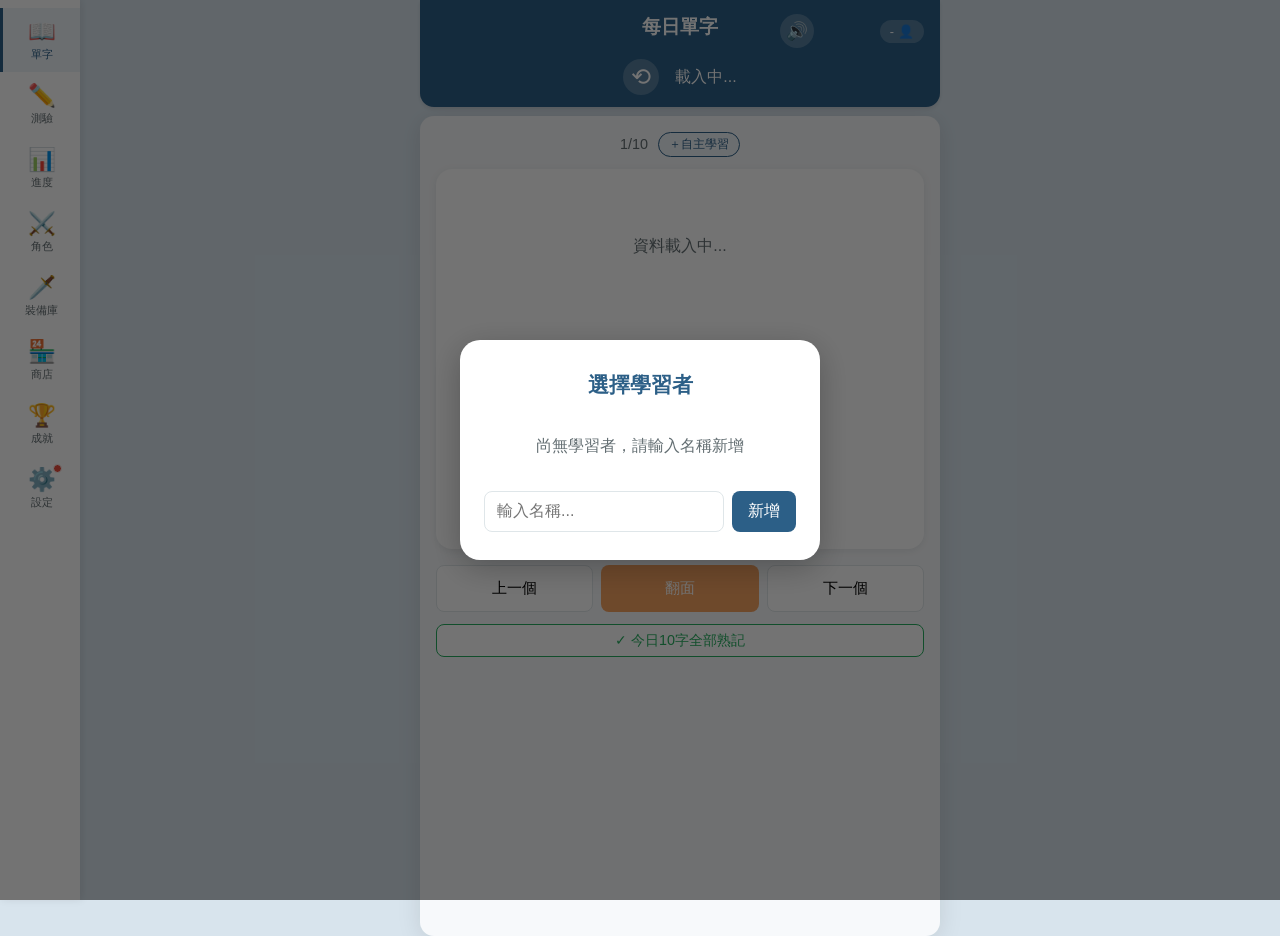
==== index.html @ 65f75a99 "菁英BOSS戰新增HP藥水按鈕與絕招系統，並更新快取版本至 v58 Co-Authored-By: Claude Sonnet 5 <noreply@anthropic.com>" ====
<!DOCTYPE html>
<html lang="zh-Hant">
<head>
  <meta charset="UTF-8" />
  <meta name="viewport" content="width=device-width, initial-scale=1.0, maximum-scale=1.0, user-scalable=no" />
  <meta name="theme-color" content="#2c5f87" />
  <title>ENGLISH ANIMAL E2方程式</title>
  <link rel="manifest" href="manifest.json" />
  <link rel="icon" type="image/svg+xml" href="icon.svg" />
  <link rel="apple-touch-icon" href="icon.svg" />
  <link rel="stylesheet" href="style.css" />
</head>
<body>
  <!-- 進場動畫 -->
  <div id="intro-overlay" class="intro-overlay">
    <div class="intro-box">
      <div class="intro-animal">🐾</div>
      <div class="intro-title">ENGLISH ANIMAL</div>
      <div class="intro-sub">E2 <span class="intro-eq">方程式</span></div>
    </div>
  </div>

  <header class="app-header">
    <div class="header-top">
      <h1 id="page-title">每日單字</h1>
      <button id="sfx-toggle-btn" class="sfx-toggle-btn" title="音效開關">🔊</button>
      <button id="switch-user-btn" class="user-switch-btn">
        <span id="current-user-name">-</span> 👤
      </button>
    </div>
    <div class="day-selector">
      <button id="back-to-today" aria-label="回到今日">⟲</button>
      <span id="date-label">載入中...</span>
    </div>
  </header>

  <!-- 使用者選擇 -->
  <div id="user-picker-overlay" class="user-picker-overlay">
    <div class="user-picker-box">
      <h2>選擇學習者</h2>
      <div id="user-list" class="user-list"></div>
      <div class="add-user-section">
        <input type="text" id="new-user-input" placeholder="輸入名稱..." maxlength="20" />
        <button id="add-user-btn">新增</button>
      </div>
    </div>
  </div>

  <main id="app">
    <!-- 卡片瀏覽頁 -->
    <section id="view-cards" class="view active">
      <div class="card-counter">
        <span id="card-index">1</span> / <span id="card-total">10</span>
        <button id="self-study-btn" class="self-study-btn-inline">＋自主學習</button>
      </div>
      <div id="card-container" class="card-container"></div>
      <div class="card-nav">
        <button id="prev-card">上一個</button>
        <button id="flip-card">翻面</button>
        <button id="next-card">下一個</button>
      </div>
      <div style="text-align:center;margin-top:10px">
        <button id="mark-all-today" class="learn-btn" style="font-size:0.9rem;padding:6px 18px">✓ 今日10字全部熟記</button>
      </div>
    </section>

    <!-- 測驗頁 -->
    <section id="view-quiz" class="view">
      <div id="boss-challenge-card" class="boss-challenge-card"></div>
      <div id="quiz-setup">
        <h2>選擇測驗模式</h2>
        <div class="quiz-mode-group">
          <button data-mode="en-to-zh">英譯中</button>
          <button data-mode="zh-to-en">中譯英</button>
        </div>
        <h3>測驗範圍</h3>
        <div class="quiz-range-group">
          <button data-range="today">僅今日 10 字 <span class="range-reward">📦</span></button>
          <button data-range="learned">全部已熟記 <span class="range-reward">💰</span></button>
          <button data-range="all">全字池隨機 <span class="range-reward">🌈</span></button>
          <button data-range="selfStudy" id="quiz-range-selfstudy" disabled>自主學習測驗 <span class="range-reward">0字</span></button>
        </div>
      </div>
      <div id="quiz-game" class="hidden">
        <!-- 戰鬥場景 -->
        <div id="battle-arena" class="battle-arena">
          <div class="battle-fighter">
            <div id="player-char" class="battle-char">🧙</div>
            <div id="player-hp-num" class="player-hp-num">3/3</div>
            <div id="dragon-shield-bar" class="dragon-shield-bar hidden"></div>
            <div class="fighter-label">學習者</div>
          </div>
          <div class="battle-mid"><div class="vs-banner">⚔️</div></div>
          <div class="battle-fighter">
            <div id="monster-char" class="battle-char">👹</div>
            <div class="monster-hp-wrap">
              <div class="monster-hp-bar-bg">
                <div id="monster-hp-fill" class="monster-hp-fill"></div>
              </div>
              <div class="monster-hp-text">HP <span id="monster-hp-val">10</span>/<span id="monster-hp-max-val">10</span></div>
            </div>
          </div>
          <div id="hit-effect" class="hit-effect"></div>
          <div id="critical-text" class="critical-text"></div>
        </div>
        <div class="timer-bar-wrap">
          <div id="timer-bar" class="timer-bar"></div>
        </div>
        <div class="quiz-potion-row">
          <button id="quiz-use-potion-btn" class="quiz-potion-btn" disabled>🧪 藥水 <span id="quiz-potion-count">0</span></button>
        </div>
        <div class="quiz-progress">
          題目 <span id="q-current">1</span> / <span id="q-total">10</span>
          ｜ 答對 <span id="q-correct">0</span>
        </div>
        <div id="quiz-question" class="quiz-question"></div>
        <div id="quiz-options" class="quiz-options"></div>
        <div id="quiz-feedback" class="quiz-feedback hidden"></div>
        <button id="next-question" class="hidden">下一題</button>
      </div>
      <div id="quiz-result" class="hidden">
        <h2>測驗結果</h2>
        <div id="quiz-score"></div>
        <button id="quiz-restart">再來一次</button>
      </div>
      <div id="quiz-defeat" class="hidden">
        <h2>💀 被怪物打倒了！</h2>
        <div id="defeat-score" class="defeat-score"></div>
        <button id="defeat-restart">重新挑戰</button>
      </div>
    </section>

    <!-- BOSS 挑戰頁 -->
    <section id="view-boss" class="view">
      <div id="boss-battle-main">
        <div class="boss-arena" id="boss-arena">
          <div id="boss-special-banner" class="boss-special-banner hidden">
            <div id="boss-special-name" class="boss-special-name"></div>
            <div id="boss-special-desc" class="boss-special-desc"></div>
          </div>
          <div class="boss-fighter">
            <div id="boss-player-char" class="battle-char">🧙</div>
            <div id="boss-player-hp" class="player-hp-num">3/3</div>
            <div class="fighter-label">學習者</div>
          </div>
          <div class="battle-mid"><div class="vs-banner">⚔️</div></div>
          <div class="boss-fighter">
            <img id="boss-monster-img" class="battle-char boss-monster-img" src="images/strawberry.png" alt="菁英 BOSS">
            <div class="boss-hp-wrap">
              <div class="boss-hp-bar-bg">
                <div id="boss-hp-fill" class="boss-hp-fill"></div>
              </div>
              <div class="boss-hp-text">BOSS HP <span id="boss-hp-val">0</span>/<span id="boss-hp-max">0</span></div>
            </div>
            <div class="fighter-label" id="boss-monster-label">菁英 BOSS</div>
          </div>
        </div>
        <div class="quiz-potion-row">
          <button id="boss-use-potion-btn" class="quiz-potion-btn" disabled>🧪 藥水 <span id="boss-potion-count">0</span></button>
        </div>
        <div id="boss-ultimate-row" class="boss-ultimate-row hidden">
          <div class="boss-energy-bar-bg"><div id="boss-energy-fill" class="boss-energy-fill"></div></div>
          <button id="boss-ultimate-btn" class="boss-ultimate-btn" disabled>🌟 絕招 <span id="boss-energy-val">0</span>/100</button>
        </div>
        <div id="boss-progress" class="boss-progress"></div>
        <div id="boss-question" class="boss-question"></div>
        <div id="boss-options" class="boss-options"></div>
        <div id="boss-feedback" class="boss-feedback"></div>
        <button id="boss-next-btn" class="boss-next-btn hidden" onclick="nextBossQuestion()">下一題</button>
      </div>
      <div id="boss-result" class="hidden"></div>
    </section>

    <!-- 進度頁 -->
    <section id="view-progress" class="view">
      <div class="stat-cards">
        <div class="stat-card">
          <div class="stat-num" id="stat-streak">0</div>
          <div class="stat-label">連續學習天數</div>
        </div>
        <div class="stat-card">
          <div class="stat-num" id="stat-days">0</div>
          <div class="stat-label">已完成天數</div>
        </div>
        <div class="stat-card">
          <div class="stat-num" id="stat-words">0</div>
          <div class="stat-label">已熟記字數</div>
        </div>
        <div class="stat-card">
          <div class="stat-num" id="stat-percent">0%</div>
          <div class="stat-label">總進度</div>
        </div>
      </div>
      <div class="progress-bar-wrap">
        <div class="progress-bar"><div id="progress-fill"></div></div>
        <div class="progress-text"><span id="progress-current">0</span> / <span id="progress-total">3000</span></div>
        <div class="progress-text" id="available-info" style="margin-top:6px;font-size:0.78rem">目前單字池：載入中</div>
      </div>
      <div class="quiz-stats">
        <h3>測驗統計</h3>
        <div>累計答對：<span id="total-correct">0</span></div>
        <div>累計答錯：<span id="total-wrong">0</span></div>
        <div>正確率：<span id="accuracy">0%</span></div>
      </div>
      <div class="search-section">
        <h3>單字搜尋</h3>
        <input type="text" id="word-search" placeholder="輸入英文或中文..." />
        <div id="search-results"></div>
      </div>
    </section>

    <!-- 角色道具頁 -->
    <section id="view-char" class="view">
      <div class="char-avatar-wrap">
        <div class="char-avatar-big" id="char-avatar-big">🧙</div>
        <div class="avatar-hint">點擊更換頭像</div>
        <div id="avatar-picker" class="avatar-picker hidden"></div>
        <div class="char-name-lv"><span id="char-user-name">學習者</span> <span class="char-lv-badge">Lv.<span id="char-level">1</span></span></div>
      </div>
      <div class="char-stats-card">
        <div class="char-stat-row">
          <span>EXP</span>
          <div class="char-exp-wrap">
            <div class="char-exp-bar-bg"><div id="char-exp-fill" class="char-exp-fill"></div></div>
            <span id="char-exp-text">0 / 10</span>
          </div>
        </div>
        <div class="char-stat-row"><span>最大 HP</span><span id="char-max-hp">3</span></div>
        <div class="char-stat-row"><span>攻擊力</span><span id="char-attack">1</span></div>
        <div class="char-stat-row"><span>防禦力</span><span id="char-defense">0</span></div>
        <div class="char-stat-row"><span>武器傷害</span><span id="char-weapon">無</span></div>
        <div class="char-stat-row"><span>防具</span><span id="char-armor">無</span></div>
      </div>
      <div class="char-inventory-card">
        <h3>道具欄</h3>
        <div class="inventory-row">
          <span>🧪 HP 藥水</span>
          <span id="inv-potions">0</span>
        </div>
        <div class="inventory-row">
          <span>📦 寶箱</span>
          <span id="inv-chests">0</span>
        </div>
        <div class="chest-qty-row">
          <button class="chest-qty-btn" data-count="1">開 1</button>
          <button class="chest-qty-btn" data-count="5">開 5</button>
          <button class="chest-qty-btn" data-count="10">開 10</button>
          <button class="chest-qty-btn" data-count="-1">全開</button>
        </div>
        <div class="inventory-row">
          <span>🌈 彩虹券</span>
          <span id="inv-rainbow">0</span>
        </div>
        <div class="inventory-row">
          <span>🔧 通用武器碎片</span>
          <span id="inv-universal-fragments">0</span>
        </div>
        <div class="inventory-row">
          <span>🔮 幻化碎片</span>
          <span id="inv-transmutation-fragments">0/24</span>
        </div>
        <div class="inventory-row">
          <span>💵 新台幣（許願用）</span>
          <span id="inv-ntd">NT$0</span>
        </div>
      </div>
      <div class="char-class-card">
        <h3>職業</h3>
        <div id="class-panel-content"></div>
      </div>
      <div class="daily-tasks-card">
        <h3>每日任務</h3>
        <div class="task-row">
          <span>英翻中測驗（本場 10 題全對）</span>
          <span id="task-en-zh-status" class="task-status">⬜</span>
        </div>
        <div class="task-row">
          <span>中翻英測驗（本場 10 題全對）</span>
          <span id="task-zh-en-status" class="task-status">⬜</span>
        </div>
        <div class="task-row">
          <span>每日挑戰（兩項達成，獲得 EXP 1~3）</span>
          <span id="task-challenge-status" class="task-status">⬜</span>
        </div>
        <p class="task-hint">各測驗本場 10 題全對可獲 📦 寶箱（每日各一次）；兩項都達成後額外獲得 EXP 1~3 經驗獎勵</p>
        <p class="task-hint" style="margin-top:4px">單場擊敗第 3 隻起每多消滅 1 隻額外獲得 📦 寶箱 ×1（每種測驗每日各自計算，已領位置隔日重置）</p>
        <p id="monster-hp-info" class="task-hint" style="margin-top:4px"></p>
      </div>
    </section>

    <!-- 商店頁 -->
    <section id="view-shop" class="view">
      <div class="shop-coins-bar">💰 金幣：<span id="shop-coins-val" class="coins-display">0</span>　🌈 彩虹券：<span id="shop-rainbow-val">0</span>　💵 新台幣：NT$<span id="shop-ntd-val">0</span></div>
      <div class="shop-list">
        <div class="shop-item-card">
          <div class="shop-item-icon">🧪</div>
          <div class="shop-item-info">
            <div class="shop-item-name">HP 恢復藥水</div>
            <div class="shop-item-desc">戰鬥中使用，恢復 1HP</div>
          </div>
          <button class="shop-buy-btn" data-item="potion" data-cost="1">💰1 購買</button>
        </div>
        <div class="shop-item-card">
          <div class="shop-item-icon">📦</div>
          <div class="shop-item-info">
            <div class="shop-item-name">武器寶箱</div>
            <div class="shop-item-desc">本階段限定武器碎片 ×1</div>
          </div>
          <button class="shop-buy-btn" data-item="weapon" data-cost="5">💰5 購買</button>
        </div>
        <div class="shop-item-card">
          <div class="shop-item-icon">✨</div>
          <div class="shop-item-info">
            <div class="shop-item-name">EXP 強化書</div>
            <div class="shop-item-desc">立即獲得角色 EXP +1</div>
          </div>
          <button class="shop-buy-btn" data-item="exp" data-cost="5">💰5 購買</button>
        </div>
      </div>

      <div class="shop-legend-header">🌈 傳說道具</div>
      <div class="shop-list">
        <div class="shop-item-card shop-item-legend">
          <div class="shop-item-icon">🐉</div>
          <div class="shop-item-info">
            <div class="shop-item-name shop-legend-name">巨龍神劍</div>
            <div class="shop-item-desc">爆擊造成 3 倍傷害・基礎攻擊 19・需熟記 1500 字解鎖</div>
          </div>
          <button class="shop-buy-btn shop-buy-rainbow" data-item="dragon_sword" data-cost="100">🌈100 購買</button>
        </div>
      </div>

      <div class="shop-legend-header">🌟 傳說稱號</div>
      <div class="shop-wish-desc">依序兌換・每個稱號取得後可再許 1 次願（NT$兌換現實禮物）</div>
      <div id="shop-wish-list"></div>
    </section>

    <!-- 成就頁 -->
    <section id="view-achievement" class="view">
      <div id="achievement-welcome-card" class="ach-card ach-welcome"></div>
      <h3 class="ach-section-title">🏅 熟記單字里程碑</h3>
      <div id="achievement-milestone-list"></div>
    </section>

    <!-- 設定頁 -->
    <section id="view-settings" class="view">
      <div class="settings-card">
        <h3 class="settings-card-title">🔄 版本更新</h3>
        <p class="settings-card-desc">網站有新版本時，按下方按鈕強制檢查並更新，不用重複關閉重開。</p>
        <button id="update-check-btn" class="settings-action-btn">🔄 檢查更新</button>
      </div>
      <div class="settings-card">
        <h3 class="settings-card-title">📤 備份學習資料</h3>
        <p class="settings-card-desc">將所有學習者的進度（單字、等級、金幣、彩虹券、新台幣、稱號等）匯出成一個檔案，建議定期備份，避免資料遺失。每週第一次備份可獲得 ⚔️ 武器碎片獎勵！</p>
        <p id="backup-status-text" class="settings-card-desc"></p>
        <button id="backup-export-btn" class="settings-action-btn">📤 匯出備份</button>
      </div>
      <div class="settings-card">
        <h3 class="settings-card-title">📥 還原學習資料</h3>
        <p class="settings-card-desc">選擇先前匯出的備份檔案來還原，這會覆蓋目前裝置上的所有學習者資料，請小心操作。</p>
        <input type="file" id="backup-import-input" accept="application/json" class="settings-file-input">
        <button id="backup-import-btn" class="settings-action-btn">📥 選擇檔案並還原</button>
      </div>
    </section>

    <!-- 裝備庫頁 -->
    <section id="view-weapon" class="view">
      <h3 class="equip-section-header">⚔️ 武器</h3>
      <div class="weapon-page-header">
        <div class="weapon-equipped-row">裝備中：<span id="weapon-equipped-display">無</span></div>
      </div>
      <div id="weapon-inventory" class="weapon-inventory"></div>
      <h3 class="equip-section-header">🛡️ 防具</h3>
      <div class="weapon-page-header">
        <div class="weapon-equipped-row">裝備中：<span id="armor-equipped-display">無</span></div>
      </div>
      <div id="armor-inventory" class="weapon-inventory"></div>
    </section>
  </main>

  <!-- 每日挑戰完成 Toast -->
  <div id="challenge-toast" class="challenge-toast hidden">📦 每日挑戰完成！獲得寶箱 ×1</div>

  <!-- 寶箱開啟 Modal -->
  <div id="chest-modal" class="chest-modal hidden">
    <div class="chest-modal-box">
      <div id="chest-anim" class="chest-anim">📦</div>
      <div id="chest-reward-text" class="chest-reward-text"></div>
      <button id="chest-close-btn" class="chest-close-btn">收下</button>
    </div>
  </div>

  <div id="class-switch-modal" class="chest-modal hidden">
    <div class="class-switch-box">
      <div class="class-switch-title">切換職業？</div>
      <div id="class-switch-header" class="class-switch-header"></div>
      <table id="class-switch-table" class="class-switch-table"></table>
      <div class="class-switch-btns">
        <button id="class-switch-cancel-btn" class="class-switch-cancel">取消</button>
        <button id="class-switch-confirm-btn" class="class-switch-confirm">確認切換</button>
      </div>
    </div>
  </div>

  <nav class="side-nav">
    <button class="nav-btn active" data-view="cards">
      <span class="nav-icon">📖</span><span>單字</span>
    </button>
    <button class="nav-btn" data-view="quiz">
      <span class="nav-icon">✏️</span><span>測驗</span>
    </button>
    <button class="nav-btn" data-view="progress">
      <span class="nav-icon">📊</span><span>進度</span>
    </button>
    <button class="nav-btn" data-view="char">
      <span class="nav-icon">⚔️</span><span>角色</span>
    </button>
    <button class="nav-btn" data-view="weapon">
      <span class="nav-icon">🗡️</span><span>裝備庫</span>
    </button>
    <button class="nav-btn" data-view="shop">
      <span class="nav-icon">🏪</span><span>商店</span>
    </button>
    <button class="nav-btn" data-view="achievement">
      <span class="nav-icon">🏆</span><span>成就</span>
    </button>
    <button class="nav-btn" data-view="settings">
      <span class="nav-icon">⚙️<span id="settings-nav-badge" class="nav-badge-dot hidden"></span></span><span>設定</span>
    </button>
  </nav>

  <script src="words.js"></script>
  <script src="app.js"></script>
  <script>
    let swRegistration = null;
    let swReloading = false;
    if ('serviceWorker' in navigator) {
      window.addEventListener('load', () => {
        navigator.serviceWorker.register('service-worker.js', { updateViaCache: 'none' })
          .then(reg => { swRegistration = reg; })
          .catch(() => {});
      });
      navigator.serviceWorker.addEventListener('controllerchange', () => {
        if (swReloading) return;
        swReloading = true;
        window.location.reload();
      });
    }
    document.getElementById('update-check-btn').addEventListener('click', () => {
      const btn = document.getElementById('update-check-btn');
      if (!swRegistration) { alert('目前無法檢查更新，請稍後再試'); return; }
      btn.textContent = '⏳ 檢查中...';
      let updated = false;
      swRegistration.addEventListener('updatefound', () => { updated = true; });
      swRegistration.update().then(() => {
        setTimeout(() => {
          btn.textContent = '🔄 檢查更新';
          if (!updated) alert('目前已經是最新版本！');
        }, 2500);
      }).catch(() => {
        btn.textContent = '🔄 檢查更新';
        alert('檢查更新失敗，請確認網路連線');
      });
    });
  </script>
</body>
</html>
---- style.css ----
* { box-sizing: border-box; margin: 0; padding: 0; -webkit-tap-highlight-color: transparent; }

:root {
  --primary: #2c5f87;
  --primary-light: #4a8bb5;
  --accent: #f4a261;
  --bg: #f7f9fb;
  --card: #ffffff;
  --text: #2d3436;
  --text-light: #636e72;
  --border: #dfe6e9;
  --correct: #27ae60;
  --wrong: #e74c3c;
  --shadow: 0 2px 8px rgba(0,0,0,0.08);
}

html { font-size: 16px; -webkit-text-size-adjust: 100%; }
body {
  font-family: -apple-system, BlinkMacSystemFont, "Microsoft JhengHei", "PingFang TC", sans-serif;
  background: var(--bg);
  color: var(--text);
  line-height: 1.6;
  padding-left: 64px;
  padding-top: 104px;
  min-height: 100vh;
}

.hidden { display: none !important; }

/* 頂部 Header */
.app-header {
  background: var(--primary);
  color: white;
  padding: 12px 16px;
  position: fixed;
  top: 0;
  left: 64px;
  right: 0;
  z-index: 50;
  box-shadow: 0 2px 4px rgba(0,0,0,0.1);
  transform: translateZ(0);
  -webkit-transform: translateZ(0);
}
.app-header h1 { font-size: 1.2rem; text-align: center; margin-bottom: 8px; }
.day-selector {
  display: flex;
  align-items: center;
  justify-content: center;
  gap: 16px;
}
.day-selector button {
  background: rgba(255,255,255,0.2);
  color: white;
  border: none;
  width: 36px;
  height: 36px;
  border-radius: 50%;
  font-size: 1.5rem;
  cursor: pointer;
}
.day-selector button:active { background: rgba(255,255,255,0.4); }
#day-label { font-weight: bold; font-size: 1rem; min-width: 80px; text-align: center; }

/* 主視圖切換 */
.view { display: none; padding: 16px; }
.view.active { display: block; }

/* 卡片瀏覽 */
.card-counter {
  display: flex;
  align-items: center;
  justify-content: center;
  color: var(--text-light);
  margin-bottom: 12px;
  font-size: 0.9rem;
}
.card-container { perspective: 1200px; min-height: 380px; margin-bottom: 16px; }

.card {
  background: var(--card);
  border-radius: 16px;
  box-shadow: var(--shadow);
  padding: 24px 20px;
  position: relative;
  transition: transform 0.5s;
  transform-style: preserve-3d;
  cursor: pointer;
  min-height: 380px;
}
.card.flipped { transform: rotateY(180deg); }
.card-face {
  position: absolute;
  inset: 0;
  padding: 24px 20px;
  backface-visibility: hidden;
  -webkit-backface-visibility: hidden;
  display: flex;
  flex-direction: column;
}
.card-back { transform: rotateY(180deg); }

.level-badge {
  position: absolute;
  top: 12px;
  right: 12px;
  background: var(--accent);
  color: white;
  padding: 2px 10px;
  border-radius: 12px;
  font-size: 0.75rem;
  font-weight: bold;
}

.word-en {
  font-size: 2.2rem;
  font-weight: bold;
  color: var(--primary);
  text-align: center;
  margin: 20px 0 12px;
}
.word-pos { text-align: center; color: var(--accent); font-style: italic; margin-bottom: 8px; }
.phonetic {
  text-align: center;
  color: var(--text-light);
  margin: 4px 0;
  font-size: 0.95rem;
  font-family: "Times New Roman", serif;
}
.hint {
  text-align: center;
  color: var(--text-light);
  font-size: 0.9rem;
  margin-top: 8px;
}
.speak-btn {
  display: block;
  margin: 16px auto;
  background: var(--primary-light);
  color: white;
  border: none;
  padding: 10px 20px;
  border-radius: 24px;
  font-size: 1rem;
  cursor: pointer;
}
.speak-btn:active { background: var(--primary); }
.tap-hint {
  text-align: center;
  color: var(--text-light);
  font-size: 0.8rem;
  margin-top: auto;
  padding-top: 12px;
}

.word-zh {
  font-size: 1.6rem;
  font-weight: bold;
  text-align: center;
  margin: 16px 0;
  color: var(--text);
}
.example {
  background: #f0f4f8;
  border-left: 3px solid var(--primary-light);
  padding: 10px 12px;
  margin: 8px 0;
  border-radius: 6px;
  font-size: 0.95rem;
}
.example-en { color: var(--text); margin-bottom: 4px; }
.example-zh { color: var(--text-light); font-size: 0.88rem; }
.example .speak-mini {
  background: none;
  border: 1px solid var(--primary-light);
  color: var(--primary-light);
  padding: 2px 8px;
  border-radius: 12px;
  font-size: 0.75rem;
  margin-left: 6px;
  cursor: pointer;
}

.learn-btn {
  display: block;
  width: 100%;
  margin-top: 12px;
  padding: 10px;
  background: white;
  border: 1px solid var(--correct);
  color: var(--correct);
  border-radius: 8px;
  font-size: 0.95rem;
  cursor: pointer;
}
.learn-btn.learned { background: var(--correct); color: white; }

/* 卡片導航 */
.card-nav {
  display: grid;
  grid-template-columns: 1fr 1fr 1fr;
  gap: 8px;
  margin-bottom: 12px;
}
.card-nav button {
  padding: 12px;
  border: 1px solid var(--border);
  background: white;
  border-radius: 8px;
  font-size: 0.95rem;
  cursor: pointer;
}
.card-nav button:active { background: var(--bg); }
#flip-card { background: var(--accent); color: white; border: none; }

.mark-done-btn {
  width: 100%;
  padding: 14px;
  background: var(--correct);
  color: white;
  border: none;
  border-radius: 8px;
  font-size: 1rem;
  cursor: pointer;
}
.mark-done-btn.done { background: var(--text-light); }

/* 測驗 */
#view-quiz h2 { margin-bottom: 16px; }
#view-quiz h3 { margin: 16px 0 8px; font-size: 1rem; color: var(--text-light); }
.quiz-mode-group, .quiz-range-group { display: grid; gap: 8px; }
.quiz-mode-group button, .quiz-range-group button {
  padding: 14px;
  background: white;
  border: 1px solid var(--border);
  border-radius: 8px;
  font-size: 1rem;
  cursor: pointer;
}
.quiz-mode-group button.active, .quiz-range-group button.active {
  background: var(--primary);
  color: white;
  border-color: var(--primary);
}
.range-reward {
  margin-left: 6px;
  font-size: 1.1rem;
  vertical-align: middle;
  opacity: 0.85;
}

.quiz-progress {
  background: white;
  padding: 6px 10px;
  border-radius: 8px;
  margin-bottom: 12px;
  font-size: 0.9rem;
  text-align: center;
}
.quiz-question {
  background: white;
  padding: 10px 14px;
  text-align: center;
  font-size: 1.4rem;
  font-weight: bold;
  border-radius: 12px;
  margin-bottom: 8px;
  color: var(--primary);
}
.quiz-options { display: grid; gap: 12px; margin-bottom: 8px; }
.quiz-options button {
  padding: 18px 16px;
  background: white;
  border: 2px solid var(--border);
  border-radius: 12px;
  font-size: 1.05rem;
  text-align: left;
  cursor: pointer;
  min-height: 56px;
}
.quiz-options button.correct { background: var(--correct); color: white; border-color: var(--correct); }
.quiz-options button.wrong { background: var(--wrong); color: white; border-color: var(--wrong); }
.quiz-options button:disabled { cursor: not-allowed; }

.quiz-feedback {
  padding: 8px 12px;
  border-radius: 8px;
  margin-bottom: 6px;
  text-align: center;
}
.quiz-feedback.ok { background: #e8f5e9; color: var(--correct); }
.quiz-feedback.no { background: #ffebee; color: var(--wrong); }

#next-question, #quit-quiz, #quiz-restart {
  width: 100%;
  padding: 10px;
  background: var(--primary);
  color: white;
  border: none;
  border-radius: 8px;
  font-size: 0.95rem;
  cursor: pointer;
  margin-top: 6px;
}
#quit-quiz { background: var(--text-light); }

#quiz-result { text-align: center; padding: 32px 16px; }
#quiz-score { font-size: 1.4rem; margin: 16px 0; }

/* 進度 */
.stat-cards {
  display: grid;
  grid-template-columns: 1fr 1fr;
  gap: 12px;
  margin-bottom: 16px;
}
.stat-card {
  background: white;
  padding: 16px;
  border-radius: 12px;
  text-align: center;
  box-shadow: var(--shadow);
}
.stat-num { font-size: 1.8rem; font-weight: bold; color: var(--primary); }
.stat-label { font-size: 0.8rem; color: var(--text-light); margin-top: 4px; }

.progress-bar-wrap {
  background: white;
  padding: 16px;
  border-radius: 12px;
  margin-bottom: 16px;
  box-shadow: var(--shadow);
}
.progress-bar {
  background: var(--border);
  border-radius: 10px;
  height: 20px;
  overflow: hidden;
}
#progress-fill {
  background: linear-gradient(90deg, var(--primary), var(--accent));
  height: 100%;
  width: 0;
  transition: width 0.6s;
}
.progress-text { text-align: center; margin-top: 8px; font-size: 0.9rem; color: var(--text-light); }

.quiz-stats, .search-section {
  background: white;
  padding: 16px;
  border-radius: 12px;
  margin-bottom: 16px;
  box-shadow: var(--shadow);
}
.quiz-stats h3, .search-section h3 { margin-bottom: 8px; font-size: 1rem; }
.quiz-stats div { padding: 4px 0; }

#word-search {
  width: 100%;
  padding: 10px 12px;
  border: 1px solid var(--border);
  border-radius: 8px;
  font-size: 1rem;
  margin-bottom: 12px;
}
#search-results .result-item {
  padding: 8px 0;
  border-bottom: 1px solid var(--border);
}
#search-results .result-item:last-child { border: none; }
.result-en { font-weight: bold; color: var(--primary); }
.result-zh { color: var(--text-light); font-size: 0.9rem; }
.result-day { color: var(--accent); font-size: 0.75rem; }

.danger-btn {
  width: 100%;
  padding: 12px;
  background: white;
  color: var(--wrong);
  border: 1px solid var(--wrong);
  border-radius: 8px;
  font-size: 0.9rem;
  cursor: pointer;
}

/* 左側導航 */
.side-nav {
  position: fixed;
  left: 0;
  top: 0;
  bottom: 0;
  width: 64px;
  background: white;
  display: flex;
  flex-direction: column;
  align-items: center;
  justify-content: flex-start;
  gap: 0;
  box-shadow: 2px 0 8px rgba(0,0,0,0.08);
  z-index: 10;
  overflow-y: auto;
  padding: max(env(safe-area-inset-top), 8px) 0 max(env(safe-area-inset-bottom), 8px);
}
.nav-btn {
  background: none;
  border: none;
  padding: 10px 0;
  width: 100%;
  display: flex;
  flex-direction: column;
  align-items: center;
  gap: 3px;
  font-size: 0.68rem;
  color: var(--text-light);
  cursor: pointer;
  border-left: 3px solid transparent;
  transition: color 0.15s, border-color 0.15s, background 0.15s;
}
.nav-btn:active { background: var(--bg); }
.nav-btn.active { color: var(--primary); border-left-color: var(--primary); background: #eef4fa; }
.nav-icon { font-size: 1.4rem; position: relative; display: inline-block; }
.nav-badge-dot {
  position: absolute; top: -2px; right: -6px;
  width: 9px; height: 9px; border-radius: 50%;
  background: #e74c3c; border: 1.5px solid var(--card, #fff);
}

/* 戰鬥場景 */
.battle-arena {
  display: flex;
  align-items: flex-end;
  justify-content: space-between;
  background: linear-gradient(160deg, #0d0d1a 0%, #1a1a2e 30%, #16213e 60%, #0f3460 100%);
  border-radius: 20px;
  padding: 12px 16px 16px;
  margin-bottom: 8px;
  min-height: 160px;
  position: sticky;
  top: 104px;
  z-index: 20;
  overflow: hidden;
  box-shadow: 0 4px 24px rgba(0,0,0,0.4), inset 0 1px 0 rgba(255,255,255,0.06);
}
/* 大氣星光背景 */
.battle-arena::before {
  content: "✦ ✧ ✦ ✧ ✦ ✧ ✦";
  position: absolute;
  top: 10px; left: 0; right: 0;
  text-align: center;
  color: rgba(255,255,255,0.1);
  font-size: 0.65rem;
  letter-spacing: 14px;
  pointer-events: none;
  animation: stars-drift 4s ease-in-out infinite;
}
@keyframes stars-drift {
  0%, 100% { transform: translateX(-6px); opacity: 0.08; }
  50% { transform: translateX(6px); opacity: 0.16; }
}
/* 地面光暈 */
.battle-arena::after {
  content: "";
  position: absolute;
  bottom: 0; left: 0; right: 0;
  height: 4px;
  background: linear-gradient(90deg, #4a8bb5, #a29bfe, #f4a261, #e74c3c, #f4a261);
  background-size: 200% 100%;
  animation: ground-glow 3s linear infinite;
}
@keyframes ground-glow { 0% { background-position: 0% 0%; } 100% { background-position: 200% 0%; } }

.battle-fighter { display: flex; flex-direction: column; align-items: center; gap: 8px; z-index: 1; }
.battle-mid { flex: 1; display: flex; flex-direction: column; align-items: center; justify-content: center; gap: 4px; }
.vs-banner { font-size: 1.6rem; opacity: 0.35; animation: vs-pulse 2s ease-in-out infinite; }
@keyframes vs-pulse {
  0%, 100% { transform: scale(1); opacity: 0.3; }
  50% { transform: scale(1.2); opacity: 0.55; }
}

@keyframes char-idle {
  0%, 100% { transform: translateY(0); }
  50% { transform: translateY(-8px); }
}
.battle-char { font-size: 3.6rem; line-height: 1; display: block; animation: char-idle 2.2s ease-in-out infinite; }
.battle-char .monster-img { width: 3.6rem; height: 3.6rem; object-fit: contain; display: block; }
.fighter-label { font-size: 0.72rem; color: rgba(255,255,255,0.65); letter-spacing: 0.03em; }
.monster-hp-wrap { display: flex; flex-direction: column; align-items: center; gap: 4px; }
.monster-hp-bar-bg {
  width: 110px; height: 12px;
  background: rgba(0,0,0,0.5);
  border-radius: 6px;
  overflow: hidden;
  border: 1px solid rgba(255,255,255,0.15);
}
.monster-hp-fill {
  height: 100%; width: 100%;
  background: #27ae60;
  border-radius: 6px;
  transition: width 0.35s ease, background 0.35s;
}
.monster-hp-text { font-size: 0.72rem; color: rgba(255,255,255,0.7); }

.hit-effect {
  position: absolute;
  left: 62%; top: 42%;
  transform: translate(-50%, -50%) scale(0);
  font-size: 3.2rem;
  pointer-events: none;
  opacity: 0;
  z-index: 10;
}

/* 傷害數字 */
.damage-number {
  position: absolute;
  font-size: 1.8rem;
  font-weight: 900;
  text-shadow: 0 0 10px rgba(0,0,0,0.9), 0 2px 6px rgba(0,0,0,0.7);
  pointer-events: none;
  z-index: 30;
  animation: dmg-rise 0.95s ease-out forwards;
  white-space: nowrap;
}
.damage-number.crit-dmg { font-size: 2.6rem; }
@keyframes dmg-rise {
  0%   { opacity: 1; transform: translateY(0) scale(1.4); }
  25%  { opacity: 1; transform: translateY(-18px) scale(1.1); }
  100% { opacity: 0; transform: translateY(-55px) scale(0.85); }
}

/* 粒子爆炸 */
.battle-particle {
  position: absolute;
  pointer-events: none;
  z-index: 20;
  animation: particle-burst 0.75s ease-out forwards;
}
@keyframes particle-burst {
  0%   { opacity: 1; transform: translate(0, 0) scale(1.3); }
  100% { opacity: 0; transform: translate(var(--tx, 20px), var(--ty, -35px)) scale(0.2); }
}

/* 畫面震動 */
@keyframes arena-shake {
  0%, 100% { transform: translate(0,0); }
  15% { transform: translate(-6px, 2px); }
  30% { transform: translate(7px, -2px); }
  45% { transform: translate(-5px, 1px); }
  60% { transform: translate(5px, -1px); }
  80% { transform: translate(-2px, 0); }
}
@keyframes arena-shake-big {
  0%, 100% { transform: translate(0,0) rotate(0deg); }
  10% { transform: translate(-10px, 3px) rotate(-1.5deg); }
  25% { transform: translate(11px, -3px) rotate(1.5deg); }
  40% { transform: translate(-8px, 2px) rotate(-1deg); }
  55% { transform: translate(9px, -2px) rotate(1deg); }
  70% { transform: translate(-5px, 1px) rotate(-0.5deg); }
  85% { transform: translate(5px, -1px) rotate(0.5deg); }
}
.battle-arena.shaking     { animation: arena-shake 0.4s ease-out; }
.battle-arena.shaking-big { animation: arena-shake-big 0.5s ease-out; }

/* 學習者 HP 數值 */
.dragon-shield-bar {
  font-size: 0.78rem;
  font-weight: bold;
  color: #ffd700;
  background: rgba(0,0,0,0.35);
  padding: 2px 7px;
  border-radius: 8px;
  text-shadow: 0 0 6px rgba(255,215,0,0.7);
}
.player-hp-num {
  font-size: 0.88rem;
  font-weight: bold;
  color: #27ae60;
  background: rgba(0,0,0,0.25);
  padding: 2px 8px;
  border-radius: 8px;
  min-width: 40px;
  text-align: center;
  transition: color 0.3s;
}

/* 測驗內藥水按鈕 */
.quiz-potion-row { display: flex; justify-content: flex-end; margin-bottom: 4px; }
.quiz-potion-btn {
  background: none;
  border: 1px solid var(--border);
  border-radius: 16px;
  padding: 4px 12px;
  font-size: 0.8rem;
  color: var(--text-light);
  cursor: pointer;
  transition: border-color 0.15s, color 0.15s;
}
.quiz-potion-btn:not(:disabled):hover { border-color: #27ae60; color: #27ae60; }
.quiz-potion-btn:disabled { opacity: 0.38; cursor: not-allowed; }

/* 每日挑戰 Toast */
.challenge-toast {
  position: fixed;
  bottom: 20px;
  left: 50%;
  transform: translateX(-50%);
  background: var(--accent);
  color: white;
  padding: 10px 22px;
  border-radius: 22px;
  font-size: 0.92rem;
  z-index: 500;
  box-shadow: 0 4px 14px rgba(0,0,0,0.2);
  white-space: nowrap;
  pointer-events: none;
}
@keyframes toast-fade {
  0%   { opacity: 0; transform: translateX(-50%) translateY(12px); }
  12%  { opacity: 1; transform: translateX(-50%) translateY(0); }
  80%  { opacity: 1; transform: translateX(-50%) translateY(0); }
  100% { opacity: 0; transform: translateX(-50%) translateY(-8px); }
}
.challenge-toast.show { animation: toast-fade 2.8s ease forwards; }

/* 計時條 */
.timer-bar-wrap {
  height: 5px;
  background: rgba(0,0,0,0.15);
  border-radius: 0 0 10px 10px;
  overflow: hidden;
  margin-bottom: 6px;
}
.timer-bar {
  height: 100%;
  width: 100%;
  background: #27ae60;
  transition: none;
}

/* CRITICAL 浮動文字 */
.critical-text {
  position: absolute;
  left: 50%; top: 30%;
  transform: translate(-50%, -50%);
  font-size: 1rem;
  font-weight: bold;
  color: #f4a261;
  text-shadow: 0 0 8px rgba(244,162,97,0.9);
  pointer-events: none;
  opacity: 0;
  white-space: nowrap;
  z-index: 10;
}
@keyframes crit-float {
  0%   { transform: translate(-50%, -50%) scale(0.8); opacity: 1; }
  50%  { transform: translate(-50%, -80%) scale(1.2); opacity: 1; }
  100% { transform: translate(-50%,-110%) scale(1);   opacity: 0; }
}
.critical-text.crit-anim { animation: crit-float 0.9s ease-out forwards; }

/* 怪物攻擊動畫 */
@keyframes monster-attack {
  0%, 100% { transform: scale(1) translateX(0); }
  35% { transform: scale(1.4) translateX(-26px); }
  60% { transform: scale(1.15) translateX(-14px); }
}
.battle-char.monster-attacking { animation: monster-attack 0.5s ease-in-out; }

/* 學習者受擊動畫 */
@keyframes player-hit-anim {
  0%, 100% { transform: translateX(0); filter: brightness(1); }
  15% { transform: translateX(12px);  filter: brightness(5) saturate(0.3); }
  35% { transform: translateX(-12px); filter: brightness(5) saturate(0.3); }
  55% { transform: translateX(6px);   filter: brightness(2.5); }
  75% { transform: translateX(-6px);  filter: brightness(2.5); }
}
.battle-char.player-hit { animation: player-hit-anim 0.55s ease-in-out; }

/* 學習者死亡動畫 */
@keyframes player-die-anim {
  0%   { transform: scale(1) rotate(0deg);   opacity: 1; }
  40%  { transform: scale(1.4) rotate(-22deg); opacity: 0.85; }
  100% { transform: scale(0) rotate(-65deg); opacity: 0; }
}
.battle-char.player-dying { animation: player-die-anim 0.65s ease-in-out forwards; }

/* 敗北畫面 */
#quiz-defeat { text-align: center; padding: 32px 16px; }
#quiz-defeat h2 { font-size: 1.6rem; margin-bottom: 16px; }
.defeat-score { font-size: 1.2rem; margin: 16px 0 24px; line-height: 1.8; }
#defeat-restart {
  width: 100%; padding: 14px;
  background: var(--wrong); color: white;
  border: none; border-radius: 8px;
  font-size: 1rem; cursor: pointer;
}

/* 測驗發音按鈕 */
.quiz-speak-btn {
  display: block; margin: 10px auto 0;
  background: var(--primary-light); color: white;
  border: none; padding: 8px 20px;
  border-radius: 20px; font-size: 0.9rem; cursor: pointer;
}
.quiz-speak-btn:active { background: var(--primary); }

/* 戰鬥動畫 */
@keyframes player-attack {
  0%, 100% { transform: scale(1) translateX(0); }
  35% { transform: scale(1.4) translateX(26px); }
  60% { transform: scale(1.15) translateX(14px); }
}
@keyframes monster-hit {
  0%, 100% { transform: translateX(0); filter: brightness(1); }
  15% { transform: translateX(-12px); filter: brightness(5) saturate(0.3); }
  35% { transform: translateX(12px); filter: brightness(5) saturate(0.3); }
  55% { transform: translateX(-6px); filter: brightness(2.5); }
  75% { transform: translateX(6px); filter: brightness(2.5); }
}
@keyframes monster-die {
  0% { transform: scale(1) rotate(0deg); opacity: 1; }
  40% { transform: scale(1.4) rotate(22deg); opacity: 0.85; }
  100% { transform: scale(0) rotate(65deg); opacity: 0; }
}
@keyframes monster-appear {
  0% { transform: scale(0) translateY(-22px); opacity: 0; }
  65% { transform: scale(1.3) translateY(6px); opacity: 1; }
  100% { transform: scale(1) translateY(0); opacity: 1; }
}
@keyframes hit-burst {
  0% { transform: translate(-50%, -50%) scale(0.3); opacity: 1; }
  55% { transform: translate(-50%, -50%) scale(1.9); opacity: 0.9; }
  100% { transform: translate(-50%, -50%) scale(2.6); opacity: 0; }
}

.battle-char.attacking { animation: player-attack 0.5s ease-in-out; }
.battle-char.hit       { animation: monster-hit 0.55s ease-in-out; }
.battle-char.dying     { animation: monster-die 0.65s ease-in-out forwards; }
.battle-char.appearing { animation: monster-appear 0.5s ease-out; }
.hit-effect.burst      { animation: hit-burst 0.45s ease-out forwards; }

.weapon-flash {
  position: absolute;
  inset: 0;
  border-radius: 16px;
  opacity: 0;
  animation: weapon-flash-anim 0.4s ease-out forwards;
  pointer-events: none;
  z-index: 5;
}
@keyframes weapon-flash-anim {
  0%   { opacity: 0.3; }
  100% { opacity: 0; }
}

.weapon-projectile {
  position: absolute;
  left: 18%;
  top: 50%;
  transform: translateY(-50%);
  font-size: 1.3rem;
  animation: projectile-fly 0.28s ease-in forwards;
  pointer-events: none;
  z-index: 15;
}
@keyframes projectile-fly {
  0%   { left: 18%; opacity: 1; }
  100% { left: 72%; opacity: 0.2; }
}

/* 武器特殊效果浮動文字 */
.battle-effect-text {
  position: absolute;
  font-size: 0.8rem;
  font-weight: bold;
  pointer-events: none;
  z-index: 25;
  white-space: nowrap;
  text-shadow: 0 1px 5px rgba(0,0,0,0.9);
  animation: battle-effect-rise 1.4s ease-out forwards;
}
@keyframes battle-effect-rise {
  0%   { opacity: 1; transform: translateY(0) scale(1); }
  55%  { opacity: 1; transform: translateY(-30px) scale(1.08); }
  100% { opacity: 0; transform: translateY(-54px) scale(0.88); }
}

.battle-chest-bonus {
  position: absolute;
  top: 50%;
  left: 50%;
  transform: translate(-50%, -50%);
  font-size: 1.5rem;
  font-weight: bold;
  pointer-events: none;
  animation: chest-bonus-float 1.2s ease-out forwards;
  z-index: 20;
}
@keyframes chest-bonus-float {
  0%   { opacity: 1; transform: translate(-50%, -50%); }
  100% { opacity: 0; transform: translate(-50%, -200%); }
}

/* 角色面板 */
.weapon-page-header {
  background: var(--card);
  border-radius: 14px;
  padding: 12px 16px;
  margin-bottom: 12px;
  box-shadow: var(--shadow);
}
.weapon-equipped-row { font-size: 0.9rem; color: var(--text); }
.weapon-equipped-row span { font-weight: 600; color: var(--accent); }
.weapon-inventory { display: flex; flex-direction: column; gap: 8px; }
.weapon-empty { font-size: 0.82rem; color: var(--text-light); text-align: center; padding: 8px 0; }
.weapon-item {
  display: flex; align-items: center; gap: 10px;
  padding: 8px 10px; border-radius: 10px;
  background: var(--bg); border: 2px solid transparent;
  transition: border-color 0.15s;
}
.weapon-item.equipped { border-color: var(--accent); background: #fff8f0; }
.weapon-item-icon { font-size: 1.6rem; flex-shrink: 0; }
.weapon-item-info { flex: 1; min-width: 0; }
.weapon-item-name { font-size: 0.88rem; font-weight: 600; }
.weapon-item-sub { font-size: 0.75rem; color: var(--text-light); margin-top: 2px; }
.weapon-item-special { font-size: 0.72rem; color: var(--primary); margin-top: 3px; opacity: 0.85; }
.weapon-lv-tag { color: var(--accent); font-size: 0.78rem; font-weight: 700; }
.weapon-item-action { flex-shrink: 0; }
.weapon-badge { font-size: 0.72rem; color: var(--accent); font-weight: 700; }
.weapon-item-locked { opacity: 0.45; background: #f0f0f0; filter: grayscale(60%); pointer-events: none; }
.weapon-equip-btn {
  font-size: 0.75rem; padding: 4px 10px;
  background: var(--primary); color: #fff;
  border: none; border-radius: 8px; cursor: pointer;
}
.weapon-equip-btn:hover { background: var(--primary-light); }

.char-avatar-wrap { text-align: center; padding: 16px 0 8px; }
.char-avatar-big { font-size: 4rem; line-height: 1; cursor: pointer; }
.avatar-hint { font-size: 0.72rem; color: var(--text-light); margin-top: 4px; }
.avatar-picker { display: flex; flex-wrap: wrap; gap: 6px; justify-content: center; padding: 10px; background: var(--card); border-radius: 12px; margin: 8px 0 4px; box-shadow: var(--shadow); }
.avatar-option { font-size: 1.6rem; background: none; border: 2px solid transparent; border-radius: 8px; cursor: pointer; padding: 4px 6px; transition: border-color 0.15s; }
.avatar-option.selected { border-color: var(--accent); }
.avatar-option:hover { border-color: var(--primary-light); }
.char-name-lv { font-size: 1.1rem; font-weight: bold; margin-top: 6px; }
.char-lv-badge {
  background: var(--accent); color: white;
  padding: 2px 10px; border-radius: 12px;
  font-size: 0.85rem; margin-left: 6px;
}
.char-stats-card, .char-inventory-card, .daily-tasks-card {
  background: white; border-radius: 12px;
  padding: 16px; margin-bottom: 12px; box-shadow: var(--shadow);
}
.char-stats-card h3, .char-inventory-card h3, .daily-tasks-card h3 {
  font-size: 0.9rem; margin-bottom: 10px; color: var(--text-light);
}
.char-stat-row {
  display: flex; justify-content: space-between; align-items: center;
  padding: 7px 0; border-bottom: 1px solid var(--border); font-size: 0.92rem;
}
.char-stat-row:last-child { border-bottom: none; }
.char-exp-wrap { display: flex; align-items: center; gap: 8px; }
.char-exp-bar-bg {
  width: 80px; height: 8px; background: var(--border);
  border-radius: 4px; overflow: hidden;
}
.char-exp-fill {
  height: 100%; width: 0;
  background: linear-gradient(90deg, var(--primary), var(--accent));
  border-radius: 4px; transition: width 0.4s;
}
.inventory-row {
  display: flex; align-items: center; padding: 8px 0;
  border-bottom: 1px solid var(--border); gap: 8px; font-size: 0.92rem;
}
.inventory-row:last-child { border-bottom: none; }
.inventory-row span:nth-child(2) { margin-left: auto; font-weight: bold; color: var(--primary); min-width: 20px; text-align: right; }
.inv-btn {
  padding: 5px 14px; border: none; border-radius: 6px;
  font-size: 0.85rem; cursor: pointer;
  background: var(--primary-light); color: white;
}
.chest-btn { background: var(--accent); }
.inv-btn:active { opacity: 0.75; }
.char-class-card {
  background: white; border-radius: 12px;
  padding: 16px; margin-bottom: 12px; box-shadow: var(--shadow);
}
.char-class-card h3 {
  font-size: 0.9rem; margin-bottom: 10px; color: var(--text-light);
}
.class-locked {
  display: flex; flex-direction: column; align-items: center;
  padding: 12px 0; gap: 6px; opacity: 0.45;
}
.class-lock-icon { font-size: 1.6rem; }
.class-lock-text { font-size: 0.88rem; color: var(--text-light); letter-spacing: 0.04em; }
.class-equipped-row {
  display: flex; flex-direction: column; gap: 4px;
  padding: 10px 12px; background: var(--primary-light);
  border-radius: 10px; margin-bottom: 10px;
}
.class-badge { font-size: 1rem; font-weight: bold; color: white; }
.class-skill-desc { font-size: 0.82rem; color: rgba(255,255,255,0.9); }
.class-next-lv { font-size: 0.78rem; color: rgba(255,255,255,0.75); }
.class-list { display: grid; grid-template-columns: 1fr 1fr; gap: 6px; }
.class-item {
  display: flex; flex-direction: column; align-items: center; gap: 2px;
  padding: 8px 6px; border-radius: 8px; font-size: 0.82rem;
  border: 1.5px solid var(--border); background: white; cursor: pointer;
}
.class-item.equipped { border-color: var(--primary); background: #eef2ff; }
.class-item.locked { opacity: 0.4; cursor: default; }
.class-item-name { font-size: 0.85rem; font-weight: bold; }
.class-item-lv { font-size: 0.75rem; color: var(--primary); }
.class-item-stats { font-size: 0.68rem; display: flex; gap: 4px; justify-content: center; flex-wrap: nowrap; }
.stat-pos { color: #27ae60; }
.stat-neg { color: #e74c3c; }
.stat-zero { color: var(--text-light); }

/* 職業切換 Modal */
.class-switch-box {
  background: white; border-radius: 20px; padding: 22px 18px;
  width: 100%; max-width: 340px;
  box-shadow: 0 8px 32px rgba(0,0,0,0.25);
}
.class-switch-title { font-size: 1rem; font-weight: bold; text-align: center; margin-bottom: 10px; }
.class-switch-header {
  text-align: center; font-size: 0.88rem; font-weight: bold;
  margin-bottom: 12px; color: var(--primary);
}
.class-switch-table { width: 100%; border-collapse: collapse; font-size: 0.85rem; margin-bottom: 16px; }
.class-switch-table th { padding: 4px 6px; color: var(--text-light); font-weight: normal; text-align: center; }
.class-switch-table td { padding: 6px 6px; border-top: 1px solid var(--border); text-align: center; }
.class-switch-table td:first-child { text-align: left; font-size: 0.82rem; }
.switch-diff-row td { color: var(--text-light); font-size: 0.8rem; }
.class-switch-btns { display: flex; gap: 10px; }
.class-switch-cancel {
  flex: 1; padding: 10px; border: 1.5px solid var(--border);
  background: white; border-radius: 8px; cursor: pointer; font-size: 0.95rem;
}
.class-switch-confirm {
  flex: 1; padding: 10px; background: var(--primary); color: white;
  border: none; border-radius: 8px; cursor: pointer; font-size: 0.95rem;
}
.class-switch-confirm:active { background: var(--primary-light); }

.task-row {
  display: flex; justify-content: space-between; align-items: center;
  padding: 8px 0; border-bottom: 1px solid var(--border); font-size: 0.9rem;
}
.task-row:last-of-type { border-bottom: none; }
.task-status { font-size: 1.1rem; flex-shrink: 0; }
.task-hint { margin-top: 8px; font-size: 0.78rem; color: var(--text-light); }

/* 寶箱 Modal */
.chest-modal {
  position: fixed; inset: 0;
  background: rgba(0,0,0,0.62);
  z-index: 300;
  display: flex; align-items: center; justify-content: center; padding: 24px;
}
.chest-modal-box {
  background: white; border-radius: 20px; padding: 32px 24px;
  width: 100%; max-width: 320px; text-align: center;
  box-shadow: 0 8px 32px rgba(0,0,0,0.25);
}
.chest-anim { font-size: 4rem; line-height: 1; margin-bottom: 16px; display: block; }
@keyframes chest-open-anim {
  0%   { transform: scale(1) rotate(0deg); }
  30%  { transform: scale(1.5) rotate(-12deg); }
  60%  { transform: scale(1.3) rotate(10deg); }
  100% { transform: scale(1) rotate(0deg); }
}
.chest-anim.chest-open { animation: chest-open-anim 0.6s ease-out; }
.chest-reward-text { font-size: 1.05rem; line-height: 1.6; margin-bottom: 20px; min-height: 44px; }
.chest-close-btn {
  padding: 12px 32px; background: var(--primary); color: white;
  border: none; border-radius: 8px; font-size: 1rem; cursor: pointer;
}
.chest-close-btn:active { background: var(--primary-light); }

/* 使用者選擇 Overlay */
.user-picker-overlay {
  position: fixed;
  inset: 0;
  background: rgba(0,0,0,0.55);
  z-index: 200;
  display: flex;
  align-items: center;
  justify-content: center;
  padding: 24px;
}
.user-picker-box {
  background: white;
  border-radius: 20px;
  padding: 28px 24px;
  width: 100%;
  max-width: 360px;
  box-shadow: 0 8px 32px rgba(0,0,0,0.25);
}
.user-picker-box h2 {
  text-align: center;
  color: var(--primary);
  margin-bottom: 20px;
  font-size: 1.3rem;
}
.user-list { margin-bottom: 20px; display: flex; flex-direction: column; gap: 10px; min-height: 40px; }
.user-row { display: flex; align-items: center; gap: 8px; }
.user-card {
  flex: 1;
  padding: 14px 16px;
  background: var(--bg);
  border: 2px solid var(--border);
  border-radius: 12px;
  font-size: 1.05rem;
  font-weight: bold;
  color: var(--primary);
  cursor: pointer;
  text-align: left;
  transition: background 0.15s, border-color 0.15s, color 0.15s;
}
.user-card:hover, .user-card:active { background: var(--primary); color: white; border-color: var(--primary); }
.user-delete-btn {
  width: 34px;
  height: 34px;
  border-radius: 50%;
  background: white;
  border: 1px solid var(--wrong);
  color: var(--wrong);
  font-size: 0.85rem;
  cursor: pointer;
  flex-shrink: 0;
  display: flex;
  align-items: center;
  justify-content: center;
}
.add-user-section { display: flex; gap: 8px; }
.add-user-section input {
  flex: 1;
  padding: 10px 12px;
  border: 1px solid var(--border);
  border-radius: 8px;
  font-size: 1rem;
  outline: none;
}
.add-user-section input:focus { border-color: var(--primary); }
.add-user-section button {
  padding: 10px 16px;
  background: var(--primary);
  color: white;
  border: none;
  border-radius: 8px;
  font-size: 1rem;
  cursor: pointer;
  white-space: nowrap;
}
.add-user-section button:active { background: var(--primary-light); }

/* Header 頂行 */
.header-top {
  display: flex;
  align-items: center;
  justify-content: center;
  position: relative;
  margin-bottom: 8px;
}
.sfx-toggle-btn {
  position: absolute;
  right: 110px;
  background: rgba(255,255,255,0.2);
  color: white;
  border: none;
  border-radius: 50%;
  width: 34px;
  height: 34px;
  font-size: 1.1rem;
  cursor: pointer;
  display: flex;
  align-items: center;
  justify-content: center;
}
.sfx-toggle-btn:active { background: rgba(255,255,255,0.4); }
.user-switch-btn {
  position: absolute;
  right: 0;
  background: rgba(255,255,255,0.2);
  color: white;
  border: none;
  padding: 4px 10px;
  border-radius: 16px;
  font-size: 0.8rem;
  cursor: pointer;
  display: flex;
  align-items: center;
  gap: 4px;
}
.user-switch-btn:active { background: rgba(255,255,255,0.4); }
#current-user-name {
  max-width: 80px;
  overflow: hidden;
  text-overflow: ellipsis;
  white-space: nowrap;
  display: inline-block;
}

/* 攻擊斬線動畫 */
.weapon-slash-streak {
  position: absolute;
  left: 20%; top: 48%;
  width: 60%; height: 4px;
  border-radius: 2px;
  pointer-events: none;
  z-index: 18;
  animation: slash-streak 0.35s ease-out forwards;
}
.weapon-slash-streak.slash-crit {
  height: 7px;
  top: 44%;
  box-shadow: 0 0 8px rgba(255,255,255,0.8);
}
@keyframes slash-streak {
  0%   { opacity: 0; transform: rotate(-22deg) scaleX(0); }
  35%  { opacity: 1; transform: rotate(-22deg) scaleX(1); }
  100% { opacity: 0; transform: rotate(-22deg) scaleX(1.3); }
}

/* 商店 */
.shop-coins-bar {
  background: var(--card);
  border-radius: 12px;
  padding: 12px 16px;
  font-size: 1.1rem;
  font-weight: bold;
  color: var(--text);
  box-shadow: var(--shadow);
  margin-bottom: 14px;
  text-align: center;
}
.shop-list { display: flex; flex-direction: column; gap: 10px; }
.shop-item-card {
  background: var(--card);
  border-radius: 14px;
  padding: 14px 16px;
  display: flex;
  align-items: center;
  gap: 12px;
  box-shadow: var(--shadow);
}
.shop-item-icon { font-size: 2rem; flex-shrink: 0; }
.shop-item-info { flex: 1; min-width: 0; }
.shop-item-name { font-size: 0.95rem; font-weight: 600; }
.shop-item-desc { font-size: 0.78rem; color: var(--text-light); margin-top: 3px; }
.shop-buy-btn {
  background: var(--primary);
  color: white;
  border: none;
  border-radius: 20px;
  padding: 8px 14px;
  font-size: 0.85rem;
  cursor: pointer;
  flex-shrink: 0;
  white-space: nowrap;
}
.shop-buy-btn:active { background: var(--primary-light); }
.shop-buy-rainbow { background: #6c3fd4; }
.shop-buy-rainbow:active { background: #8a5ce0; }
.shop-wish-desc { font-size: 0.78rem; color: var(--text-light); margin-bottom: 8px; }
.shop-wish-lock-note { font-size: 0.82rem; color: var(--text-light); padding: 8px 0; }
.shop-wish-card { flex-wrap: wrap; }
.wish-claimed { border-color: #a29bfe; background: #f5f3ff; }
.wish-info { display: flex; flex-direction: column; gap: 4px; }
.shop-wish-cost { font-size: 0.78rem; color: #6c3fd4; }
.shop-wish-done-badge {
  font-size: 0.75rem; color: #6c3fd4; font-weight: 700;
  border: 1px solid #a29bfe; border-radius: 12px; padding: 4px 8px;
}
.wish-redeem-input {
  width: 100%; box-sizing: border-box; padding: 7px 10px; margin-top: 2px;
  border: 1px solid var(--border); border-radius: 8px; font-size: 0.85rem;
  font-family: inherit;
}
.shop-legend-header {
  margin: 16px 0 8px;
  font-weight: 700;
  font-size: 0.95rem;
  color: #a29bfe;
  letter-spacing: 0.04em;
}
.shop-item-legend {
  border: 1.5px solid #ffd700;
  background: linear-gradient(135deg, #fff9e6, #fff);
}
.shop-legend-name { color: #b8860b; font-weight: 700; }

/* 平板 / 桌面版調整 */
@media (min-width: 768px) {
  body {
    padding-left: 80px;
    padding-top: 104px;
    background: #d8e4ed;
  }
  .side-nav { width: 80px; }
  .app-header {
    left: 80px;
    max-width: 520px;
    margin-left: auto;
    margin-right: auto;
    border-radius: 0 0 14px 14px;
  }
  #app {
    max-width: 520px;
    margin: 12px auto 0;
    background: var(--bg);
    border-radius: 14px;
    box-shadow: 0 4px 24px rgba(0,0,0,0.10);
    min-height: calc(100vh - 80px);
    padding-bottom: 24px;
  }
}

/* 進場動畫 */
@keyframes intro-animal-bounce {
  0%   { transform: scale(0.5) translateY(30px); opacity: 0; }
  60%  { transform: scale(1.15) translateY(-8px); opacity: 1; }
  100% { transform: scale(1) translateY(0); opacity: 1; }
}
@keyframes intro-title-in {
  0%   { opacity: 0; letter-spacing: 0.3em; }
  100% { opacity: 1; letter-spacing: 0.12em; }
}
@keyframes intro-sub-in {
  0%   { opacity: 0; transform: translateY(12px); }
  100% { opacity: 1; transform: translateY(0); }
}
@keyframes intro-fade-out {
  0%   { opacity: 1; }
  100% { opacity: 0; pointer-events: none; }
}
.intro-overlay {
  position: fixed; inset: 0; z-index: 9999;
  background: var(--primary);
  display: flex; align-items: center; justify-content: center;
}
.intro-overlay.fade-out { animation: intro-fade-out 0.5s ease forwards; }
.intro-box { text-align: center; }
.intro-animal {
  font-size: 4.5rem; line-height: 1;
  animation: intro-animal-bounce 0.7s cubic-bezier(0.34,1.56,0.64,1) 0.1s both;
}
.intro-title {
  font-size: 1.5rem; font-weight: bold; color: white;
  letter-spacing: 0.12em; margin-top: 14px;
  animation: intro-title-in 0.6s ease 0.6s both;
}
.intro-sub {
  font-size: 1rem; color: rgba(255,255,255,0.75); margin-top: 6px;
  letter-spacing: 0.15em;
  animation: intro-sub-in 0.5s ease 0.9s both;
}
.intro-eq { color: var(--accent); font-weight: bold; }

/* === 成就頁 === */
.self-study-btn-inline {
  margin-left: 10px;
  padding: 3px 10px;
  background: #eef4fa; border: 1.5px solid var(--primary);
  color: var(--primary); border-radius: 20px;
  font-size: 0.78rem; cursor: pointer; white-space: nowrap;
}
.self-study-btn-inline:active { background: var(--primary); color: white; }

.equip-section-header {
  font-size: 0.95rem; color: var(--text-light);
  margin: 14px 0 6px;
  border-bottom: 1px solid var(--border); padding-bottom: 6px;
}

.ach-clear-counter {
  text-align: center; font-size: 0.88rem; color: var(--primary);
  background: #eef4fa; border-radius: 8px;
  padding: 8px 12px; margin-bottom: 10px; font-weight: bold;
}

.ach-section-title {
  font-size: 0.95rem; color: var(--text-light); margin: 12px 0 8px;
  border-bottom: 1px solid var(--border); padding-bottom: 6px;
}
.ach-card {
  display: flex; align-items: center; gap: 12px;
  background: var(--card); border-radius: 12px;
  padding: 12px 14px; margin-bottom: 8px;
  box-shadow: var(--shadow); border: 1.5px solid var(--border);
}
.ach-card.ach-claimed { opacity: 0.6; }
.ach-welcome { border-color: var(--accent); background: #fff8f0; }
.ach-icon { font-size: 1.8rem; flex-shrink: 0; }
.ach-info { flex: 1; min-width: 0; }
.ach-title { font-weight: bold; font-size: 0.9rem; }
.ach-desc { font-size: 0.78rem; color: var(--text-light); margin-top: 2px; }
.ach-progress { font-size: 0.75rem; color: var(--primary); margin-top: 2px; }
.ach-action { flex-shrink: 0; }
.ach-claim-btn {
  padding: 7px 14px; background: var(--accent); color: white;
  border: none; border-radius: 8px; font-size: 0.88rem; cursor: pointer;
}
.ach-claim-btn:active { opacity: 0.8; }
.ach-done { font-size: 0.9rem; color: var(--correct); }
.ach-locked { font-size: 0.78rem; color: var(--text-light); }

/* === 寶箱多開按鈕列 === */
.chest-qty-row {
  display: flex; gap: 6px; margin-top: 6px; flex-wrap: wrap;
}
.chest-qty-btn {
  flex: 1; min-width: 56px; padding: 8px 4px;
  background: var(--primary); color: white;
  border: none; border-radius: 8px; font-size: 0.88rem; cursor: pointer;
}
.chest-qty-btn:active { background: var(--primary-light); }

/* === 熟記模式 BOSS 狀態列 === */
.lm-battle-status {
  background: rgba(0,0,0,0.06); border-radius: 10px;
  padding: 6px 12px; margin: 4px 0; font-size: 0.82rem;
}
.lm-smalls-row { letter-spacing: 3px; margin-bottom: 4px; }
.lm-boss-row { display: flex; align-items: center; gap: 8px; color: var(--text-light); }
.lm-boss-row.lm-boss-active { color: #e74c3c; font-weight: bold; }
.lm-boss-hp { font-weight: bold; font-size: 0.8rem; white-space: nowrap; }
.lm-boss-bar-bg {
  flex: 1; height: 6px; background: var(--border); border-radius: 3px; overflow: hidden;
}
.lm-boss-bar-fill {
  height: 100%; background: #e74c3c; border-radius: 3px;
  transition: width 0.3s;
}

/* === BOSS 挑戰卡片（測驗頁頂部） === */
.boss-challenge-card {
  margin: 0 0 12px 0;
  background: linear-gradient(135deg, #2d3436, #6c5ce7);
  border-radius: 14px;
  padding: 14px 16px;
  color: white;
  min-height: 40px;
}
.boss-card-locked {
  display: flex; align-items: center; gap: 10px;
  opacity: 0.7;
}
.boss-card-lock-icon { font-size: 1.4rem; }
.boss-card-lock-text { font-size: 0.88rem; line-height: 1.4; }
.boss-card-header {
  font-weight: bold; font-size: 1rem; margin-bottom: 6px; letter-spacing: 0.5px;
}
.boss-card-tier {
  font-size: 0.8rem; color: rgba(255,255,255,0.8);
}
.boss-card-frags {
  margin: 8px 0; font-size: 0.85rem;
}
.boss-frag-bar-bg {
  height: 6px; background: rgba(255,255,255,0.2);
  border-radius: 3px; margin-top: 4px; overflow: hidden;
}
.boss-frag-bar-fill {
  height: 100%; background: #fd79a8; border-radius: 3px; transition: width 0.4s;
}
.boss-card-week {
  font-size: 0.82rem; color: rgba(255,255,255,0.85); margin-bottom: 8px;
}
.boss-fight-btn {
  background: #fd79a8; color: white; border: none;
  border-radius: 10px; padding: 10px 20px;
  font-size: 0.95rem; font-weight: bold; cursor: pointer;
  width: 100%;
}
.boss-fight-btn:disabled { background: rgba(255,255,255,0.2); cursor: not-allowed; }
.boss-fight-btn:not(:disabled):active { background: #e84393; }

/* === BOSS 戰鬥場景 === */
.boss-arena {
  display: flex; align-items: flex-end; justify-content: space-between;
  padding: 16px 8px 8px;
  background: linear-gradient(180deg, #1a1a2e, #16213e);
  border-radius: 14px; margin-bottom: 10px; min-height: 120px;
  position: relative; overflow: hidden;
}
.boss-arena.shaking     { animation: arena-shake 0.4s ease-out; }
.boss-arena.shaking-big { animation: arena-shake-big 0.5s ease-out; }

/* 菁英BOSS 絕招 */
.boss-special-banner {
  position: absolute; inset: 0; z-index: 40;
  display: flex; flex-direction: column; align-items: center; justify-content: center;
  background: rgba(0,0,0,0.55);
  pointer-events: none;
  opacity: 0;
}
.boss-special-banner.boss-special-banner-anim {
  animation: boss-special-fade 1.3s ease-out forwards;
}
@keyframes boss-special-fade {
  0%   { opacity: 0; }
  12%  { opacity: 1; }
  80%  { opacity: 1; }
  100% { opacity: 0; }
}
.boss-special-name {
  font-size: 1.7rem; font-weight: 900; color: #ffd700;
  text-shadow: 0 0 12px rgba(255,215,0,0.9), 0 2px 4px rgba(0,0,0,0.8);
  animation: boss-special-pop 0.5s ease-out;
}
@keyframes boss-special-pop {
  0%   { transform: scale(0.4); }
  60%  { transform: scale(1.15); }
  100% { transform: scale(1); }
}
.boss-special-desc {
  margin-top: 6px; font-size: 0.95rem; color: #fff; text-shadow: 0 1px 3px rgba(0,0,0,0.8);
}
.boss-special-particle {
  position: absolute;
  top: 40%;
  right: 6%;
  font-size: 2.4rem;
  pointer-events: none;
  z-index: 35;
  animation: boss-special-fly 0.9s ease-in forwards;
}
@keyframes boss-special-fly {
  0%   { opacity: 0; transform: translate(0, 0) scale(0.6) rotate(0deg); }
  15%  { opacity: 1; }
  100% { opacity: 0; transform: translate(var(--sx), var(--sy)) scale(1.3) rotate(var(--sr)); }
}
.battle-char.player-hit-big { animation: player-hit-anim 0.9s ease-in-out; }
.boss-fighter {
  display: flex; flex-direction: column; align-items: center; gap: 4px;
}
.boss-monster-img {
  width: 80px; height: 80px; object-fit: contain;
  filter: drop-shadow(0 0 8px rgba(255,0,128,0.5));
}
.boss-hp-wrap { text-align: center; }
.boss-hp-bar-bg {
  width: 80px; height: 8px; background: rgba(255,255,255,0.2);
  border-radius: 4px; overflow: hidden; margin: 4px 0;
}
.boss-hp-fill {
  height: 100%; background: #e74c3c; border-radius: 4px; transition: width 0.3s;
}
.boss-hp-text {
  font-size: 0.75rem; color: rgba(255,255,255,0.8);
}
.boss-ultimate-row { display: flex; align-items: center; gap: 8px; margin-bottom: 8px; }
.boss-energy-bar-bg {
  flex: 1; height: 8px; background: rgba(0,0,0,0.1);
  border-radius: 4px; overflow: hidden;
}
.boss-energy-fill {
  height: 100%; background: linear-gradient(90deg, #fdcb6e, #e17055);
  border-radius: 4px; transition: width 0.3s;
}
.boss-ultimate-btn {
  background: none; border: 1px solid var(--border); border-radius: 16px;
  padding: 4px 12px; font-size: 0.8rem; color: var(--text-light);
  cursor: pointer; white-space: nowrap; transition: border-color 0.15s, color 0.15s;
}
.boss-ultimate-btn:not(:disabled):hover { border-color: #fdcb6e; color: #e17055; }
.boss-ultimate-btn:disabled { opacity: 0.38; cursor: not-allowed; }
.boss-progress {
  font-size: 0.85rem; color: var(--text-light); margin-bottom: 8px; text-align: center;
}
.boss-question {
  font-size: 1.6rem; font-weight: bold; text-align: center;
  padding: 14px; background: var(--card); border-radius: 12px;
  box-shadow: var(--shadow); margin-bottom: 10px; letter-spacing: 1px;
}
.boss-options {
  display: grid; grid-template-columns: 1fr 1fr;
  gap: 8px; margin-bottom: 10px;
}
.boss-option-btn {
  padding: 12px 8px; background: var(--card);
  border: 2px solid var(--border); border-radius: 10px;
  font-size: 0.88rem; cursor: pointer; transition: background 0.15s;
  text-align: center; line-height: 1.3;
}
.boss-option-btn:active { background: #dfe6e9; }
.boss-option-btn:disabled { opacity: 0.7; cursor: default; }
.boss-feedback {
  min-height: 32px; font-size: 0.9rem; padding: 8px 12px;
  border-radius: 8px; text-align: center; margin-bottom: 6px;
}
.boss-fb-correct { background: #d4edda; color: #155724; }
.boss-fb-wrong { background: #f8d7da; color: #721c24; }
.boss-next-btn {
  width: 100%; padding: 12px; background: var(--primary); color: white;
  border: none; border-radius: 10px; font-size: 1rem; cursor: pointer; margin-top: 4px;
}
.boss-next-btn:active { background: var(--primary-light); }

/* === BOSS 結果畫面 === */
.boss-result-title {
  font-size: 1.5rem; font-weight: bold; text-align: center; margin-bottom: 10px;
}
.boss-result-win { color: #27ae60; }
.boss-result-lose { color: #e74c3c; }
.boss-result-detail {
  text-align: center; font-size: 0.95rem; margin-bottom: 10px; color: var(--text-light);
}
.boss-result-reward {
  background: linear-gradient(135deg, #6c5ce7, #fd79a8);
  color: white; border-radius: 10px; padding: 12px;
  text-align: center; font-weight: bold; margin-bottom: 16px;
}
.boss-back-btn {
  width: 100%; padding: 12px; background: var(--primary); color: white;
  border: none; border-radius: 10px; font-size: 1rem; cursor: pointer;
}
.boss-back-btn:active { background: var(--primary-light); }

/* 設定頁 */
.settings-card {
  background: var(--card); border-radius: 14px;
  padding: 16px; margin-bottom: 14px;
  box-shadow: var(--shadow); border: 1.5px solid var(--border);
}
.settings-card-title { font-size: 1rem; margin-bottom: 6px; }
.settings-card-desc { font-size: 0.82rem; color: var(--text-light); margin-bottom: 12px; line-height: 1.5; }
.settings-action-btn {
  width: 100%; padding: 12px; background: var(--primary); color: white;
  border: none; border-radius: 10px; font-size: 0.95rem; cursor: pointer;
}
.settings-action-btn:active { background: var(--primary-light); }
.settings-file-input {
  display: block; width: 100%; margin-bottom: 10px;
  font-size: 0.82rem;
}
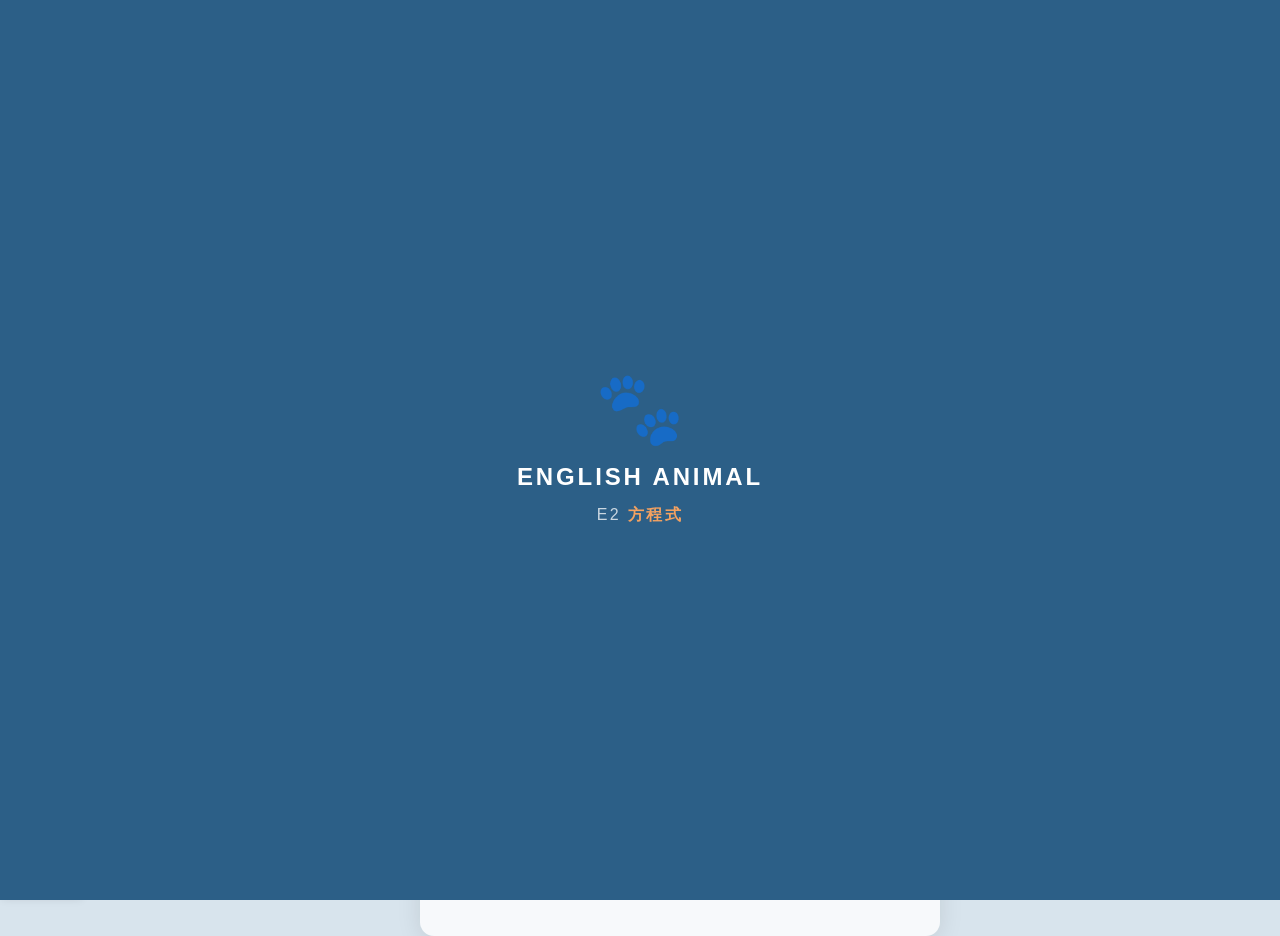
==== commit 410221d1: "加入間隔複習（SRS）、取消手動熟記，神龍討伐戰改為聽力＋填空題，並更新快取版本至 v63 - 已熟記單字依 1/2/4/7/15/30/60 天排程複習，連續通過 4 次到期複習為長期記憶 - 移除" ====
--- a/index.html
+++ b/index.html
@@ -59,9 +59,6 @@
         <button id="flip-card">翻面</button>
         <button id="next-card">下一個</button>
       </div>
-      <div style="text-align:center;margin-top:10px">
-        <button id="mark-all-today" class="learn-btn" style="font-size:0.9rem;padding:6px 18px">✓ 今日10字全部熟記</button>
-      </div>
     </section>
 
     <!-- 測驗頁 -->
@@ -76,8 +73,8 @@
         <h3>測驗範圍</h3>
         <div class="quiz-range-group">
           <button data-range="today">僅今日 10 字 <span class="range-reward">📦</span></button>
-          <button data-range="learned">全部已熟記 <span class="range-reward">💰</span></button>
-          <button data-range="all">全字池隨機 <span class="range-reward">🌈</span></button>
+          <button data-range="learned">複習已熟記 <span class="range-reward">💰</span></button>
+          <button data-range="all">🐉 神龍討伐戰 <span class="range-reward">聽力＋填空 🌈</span></button>
           <button data-range="selfStudy" id="quiz-range-selfstudy" disabled>自主學習測驗 <span class="range-reward">0字</span></button>
         </div>
       </div>
@@ -190,6 +187,14 @@
           <div class="stat-num" id="stat-percent">0%</div>
           <div class="stat-label">總進度</div>
         </div>
+        <div class="stat-card">
+          <div class="stat-num" id="stat-mastered">0</div>
+          <div class="stat-label">🧠 長期記憶字數</div>
+        </div>
+        <div class="stat-card">
+          <div class="stat-num" id="stat-due">0</div>
+          <div class="stat-label">📅 今日待複習</div>
+        </div>
       </div>
       <div class="progress-bar-wrap">
         <div class="progress-bar"><div id="progress-fill"></div></div>
@@ -368,6 +373,8 @@
       <h3 class="equip-section-header">⚔️ 武器</h3>
       <div class="weapon-page-header">
         <div class="weapon-equipped-row">裝備中：<span id="weapon-equipped-display">無</span></div>
+        <div class="weapon-equipped-row" style="margin-top:6px">🔧 通用武器碎片：<span id="weapon-universal-frag-display">0</span></div>
+        <div class="weapon-item-sub">可用於下方任一已擁有武器的「兌換升級」</div>
       </div>
       <div id="weapon-inventory" class="weapon-inventory"></div>
       <h3 class="equip-section-header">🛡️ 防具</h3>
--- a/style.css
+++ b/style.css
@@ -74,7 +74,7 @@
   margin-bottom: 12px;
   font-size: 0.9rem;
 }
-.card-container { perspective: 1200px; min-height: 380px; margin-bottom: 16px; }
+.card-container { perspective: 1200px; min-height: 420px; margin-bottom: 16px; }
 
 .card {
   background: var(--card);
@@ -85,7 +85,7 @@
   transition: transform 0.5s;
   transform-style: preserve-3d;
   cursor: pointer;
-  min-height: 380px;
+  min-height: 420px;
 }
 .card.flipped { transform: rotateY(180deg); }
 .card-face {
@@ -97,7 +97,7 @@
   display: flex;
   flex-direction: column;
 }
-.card-back { transform: rotateY(180deg); }
+.card-back { transform: rotateY(180deg); overflow-y: auto; }
 
 .level-badge {
   position: absolute;
@@ -825,7 +825,7 @@
 .weapon-item-sub { font-size: 0.75rem; color: var(--text-light); margin-top: 2px; }
 .weapon-item-special { font-size: 0.72rem; color: var(--primary); margin-top: 3px; opacity: 0.85; }
 .weapon-lv-tag { color: var(--accent); font-size: 0.78rem; font-weight: 700; }
-.weapon-item-action { flex-shrink: 0; }
+.weapon-item-action { flex-shrink: 0; display: flex; flex-direction: column; align-items: flex-end; gap: 6px; }
 .weapon-badge { font-size: 0.72rem; color: var(--accent); font-weight: 700; }
 .weapon-item-locked { opacity: 0.45; background: #f0f0f0; filter: grayscale(60%); pointer-events: none; }
 .weapon-equip-btn {
@@ -834,6 +834,12 @@
   border: none; border-radius: 8px; cursor: pointer;
 }
 .weapon-equip-btn:hover { background: var(--primary-light); }
+.weapon-fragment-btn {
+  font-size: 0.72rem; padding: 4px 10px;
+  background: var(--accent); color: #fff;
+  border: none; border-radius: 8px; cursor: pointer;
+}
+.weapon-fragment-btn:hover { opacity: 0.85; }
 
 .char-avatar-wrap { text-align: center; padding: 16px 0 8px; }
 .char-avatar-big { font-size: 4rem; line-height: 1; cursor: pointer; }
@@ -1539,3 +1545,42 @@
   display: block; width: 100%; margin-bottom: 10px;
   font-size: 0.82rem;
 }
+
+/* 單字卡記憶狀態（取代手動熟記按鈕） */
+.memory-status {
+  margin-top: 10px;
+  padding: 6px 8px;
+  border: 1px dashed var(--border);
+  border-radius: 8px;
+  text-align: center;
+  font-size: 0.95rem;
+  color: var(--text-light);
+}
+.memory-status span { font-size: 0.8rem; }
+.memory-status { font-size: 0.85rem; flex-shrink: 0; }
+.memory-status.learned { border: 1px solid var(--correct); color: var(--correct); }
+.memory-stars { font-size: 1rem !important; color: #f4a261; letter-spacing: 1px; }
+
+/* 神龍討伐戰：聽力題、填空題 */
+.dragon-qtype { font-size: 0.85rem; color: var(--text-light); font-weight: normal; margin-bottom: 6px; }
+.dragon-listen-btns { display: flex; gap: 10px; justify-content: center; }
+.dragon-listen-btns button {
+  padding: 10px 18px; font-size: 1.1rem; border-radius: 10px;
+  border: 2px solid var(--primary-light); background: white; color: var(--primary); cursor: pointer;
+}
+.dragon-listen-btns button:first-child { background: var(--primary); color: white; }
+.cloze-sentence { font-size: 1.15rem; line-height: 1.6; color: var(--text); font-weight: normal; }
+.cloze-blank {
+  display: inline-block; min-width: 3em; padding: 0 4px;
+  border-bottom: 2px solid var(--primary); color: var(--primary);
+  font-weight: bold; letter-spacing: 2px;
+}
+.cloze-zh { font-size: 0.9rem; color: var(--text-light); font-weight: normal; margin-top: 6px; }
+.cloze-input-row { display: flex; gap: 8px; }
+.cloze-input-row input {
+  flex: 1; min-width: 0; padding: 14px 12px; font-size: 1.15rem;
+  border: 2px solid var(--border); border-radius: 12px;
+}
+.cloze-input-row input.correct { border-color: var(--correct); background: #eafaf1; }
+.cloze-input-row input.wrong { border-color: var(--wrong); background: #fdecea; }
+.quiz-options .cloze-input-row button { text-align: center; padding: 14px 18px; min-height: 0; background: var(--primary); color: white; border-color: var(--primary); }
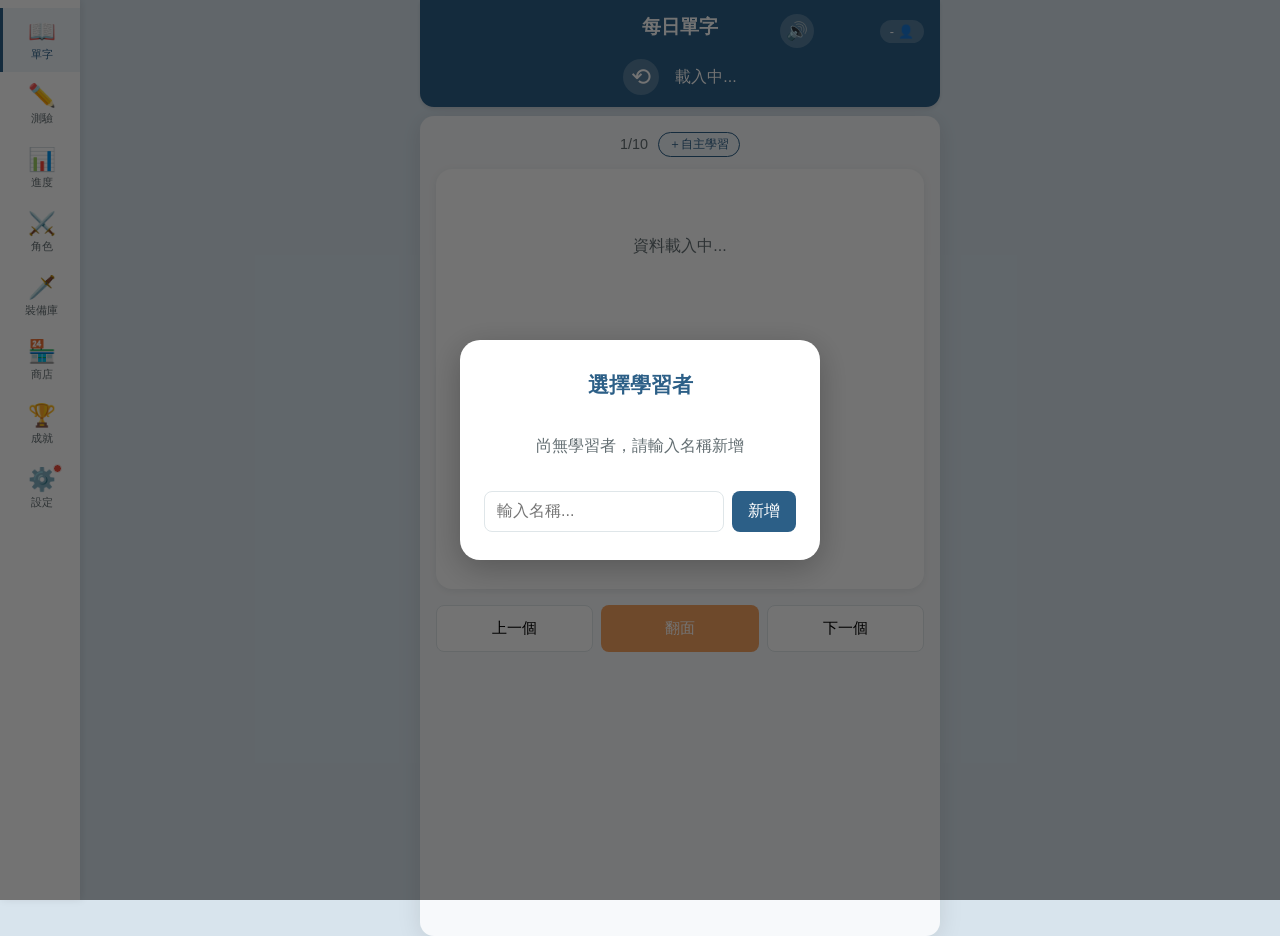
==== commit 00fdd167: "神龍討伐戰加入職業絕招系統（沿用菁英BOSS能量規則，施放不佔題目），並更新快取版本至 v65 Co-Authored-By: Claude Opus 5.5 <noreply@anthropic.c" ====
--- a/index.html
+++ b/index.html
@@ -105,6 +105,10 @@
         </div>
         <div class="quiz-potion-row">
           <button id="quiz-use-potion-btn" class="quiz-potion-btn" disabled>🧪 藥水 <span id="quiz-potion-count">0</span></button>
+        </div>
+        <div id="quiz-ultimate-row" class="boss-ultimate-row hidden">
+          <div class="boss-energy-bar-bg"><div id="quiz-energy-fill" class="boss-energy-fill"></div></div>
+          <button id="quiz-ultimate-btn" class="boss-ultimate-btn" disabled>🌟 絕招</button>
         </div>
         <div class="quiz-progress">
           題目 <span id="q-current">1</span> / <span id="q-total">10</span>
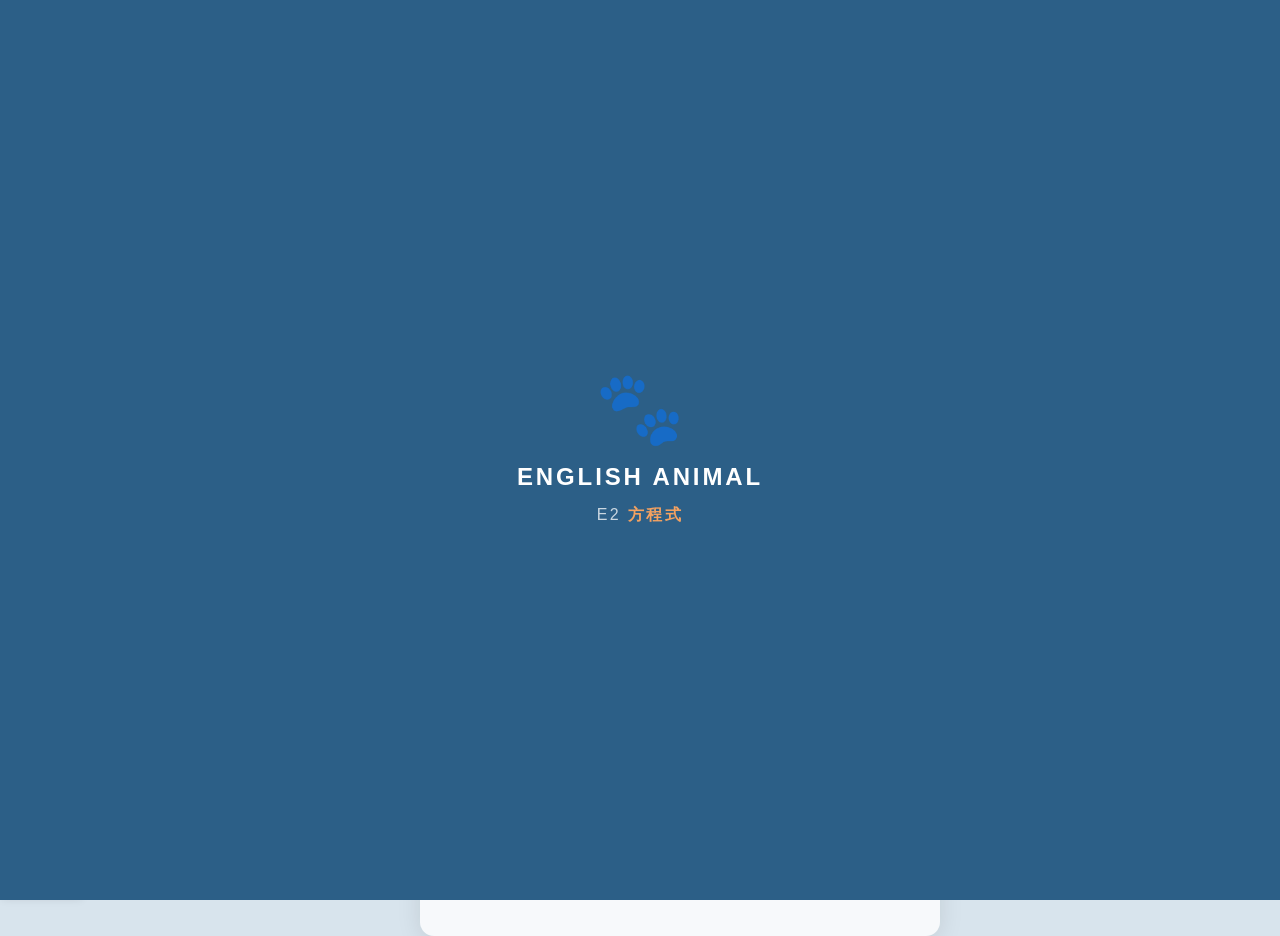
==== commit 2c5d2801: "移除擊殺巨龍彩虹券×10，新增「屠龍者英雄」10階成就；神龍25題全對改為彩虹碎片×1，並更新快取版本至 v67 Co-Authored-By: Claude Opus 5.5 <noreply@an" ====
--- a/index.html
+++ b/index.html
@@ -349,6 +349,8 @@
       <div id="achievement-welcome-card" class="ach-card ach-welcome"></div>
       <h3 class="ach-section-title">🏅 熟記單字里程碑</h3>
       <div id="achievement-milestone-list"></div>
+      <h3 class="ach-section-title">🐉 屠龍者英雄</h3>
+      <div id="achievement-dragon-list"></div>
     </section>
 
     <!-- 設定頁 -->
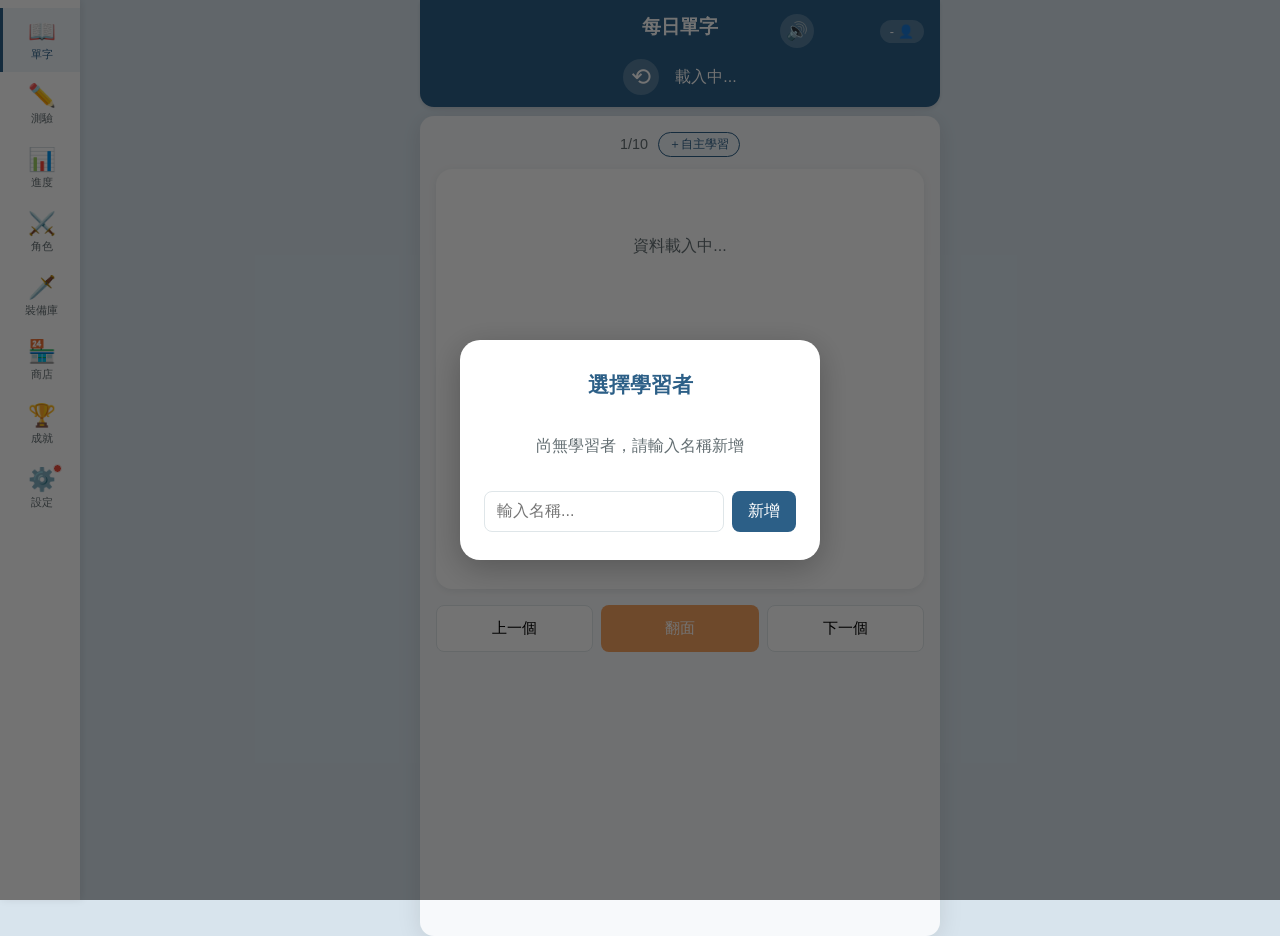
==== commit d829b7dd: "新增豪豪圖片頭像與寵物夥伴系統（5隻寵物：攻擊/爆擊/守護/治療/能量型，🔧＋💎召喚、💎升級、陪同出戰），並更新快取版本至 v72 Co-Authored-By: Claude Opus 5.5 <n" ====
--- a/index.html
+++ b/index.html
@@ -74,6 +74,7 @@
         <div class="quiz-range-group">
           <button data-range="today">僅今日 10 字 <span class="range-reward">📦</span></button>
           <button data-range="learned">複習已熟記 <span class="range-reward">💰</span></button>
+          <button data-range="spell">✍️ 拼字練習 <span class="range-reward">看→遮→寫 💎</span></button>
           <button data-range="all">🐉 神龍討伐戰 <span class="range-reward">聽力＋填空 🌈</span></button>
           <button data-range="selfStudy" id="quiz-range-selfstudy" disabled>自主學習測驗 <span class="range-reward">0字</span></button>
         </div>
@@ -82,7 +83,7 @@
         <!-- 戰鬥場景 -->
         <div id="battle-arena" class="battle-arena">
           <div class="battle-fighter">
-            <div id="player-char" class="battle-char">🧙</div>
+            <div class="fighter-with-pet"><img id="player-pet" class="battle-pet hidden" alt=""><div id="player-char" class="battle-char">🧙</div></div>
             <div id="player-hp-num" class="player-hp-num">3/3</div>
             <div id="dragon-shield-bar" class="dragon-shield-bar hidden"></div>
             <div class="fighter-label">學習者</div>
@@ -104,6 +105,8 @@
           <div id="timer-bar" class="timer-bar"></div>
         </div>
         <div class="quiz-potion-row">
+          <button class="quiz-potion-btn elixir-btn hidden" data-elixir="hp" data-ctx="quiz">❤️ 生命強化 <span>0</span></button>
+          <button class="quiz-potion-btn elixir-btn hidden" data-elixir="atk" data-ctx="quiz">⚔️ 力量強化 <span>0</span></button>
           <button id="quiz-use-potion-btn" class="quiz-potion-btn" disabled>🧪 藥水 <span id="quiz-potion-count">0</span></button>
         </div>
         <div id="quiz-ultimate-row" class="boss-ultimate-row hidden">
@@ -129,6 +132,7 @@
         <div id="defeat-score" class="defeat-score"></div>
         <button id="defeat-restart">重新挑戰</button>
       </div>
+      <div id="spell-practice" class="spell-practice hidden"></div>
     </section>
 
     <!-- BOSS 挑戰頁 -->
@@ -140,7 +144,7 @@
             <div id="boss-special-desc" class="boss-special-desc"></div>
           </div>
           <div class="boss-fighter">
-            <div id="boss-player-char" class="battle-char">🧙</div>
+            <div class="fighter-with-pet"><img id="boss-pet" class="battle-pet hidden" alt=""><div id="boss-player-char" class="battle-char">🧙</div></div>
             <div id="boss-player-hp" class="player-hp-num">3/3</div>
             <div class="fighter-label">學習者</div>
           </div>
@@ -157,6 +161,8 @@
           </div>
         </div>
         <div class="quiz-potion-row">
+          <button class="quiz-potion-btn elixir-btn hidden" data-elixir="hp" data-ctx="boss">❤️ 生命強化 <span>0</span></button>
+          <button class="quiz-potion-btn elixir-btn hidden" data-elixir="atk" data-ctx="boss">⚔️ 力量強化 <span>0</span></button>
           <button id="boss-use-potion-btn" class="quiz-potion-btn" disabled>🧪 藥水 <span id="boss-potion-count">0</span></button>
         </div>
         <div id="boss-ultimate-row" class="boss-ultimate-row hidden">
@@ -198,6 +204,10 @@
         <div class="stat-card">
           <div class="stat-num" id="stat-due">0</div>
           <div class="stat-label">📅 今日待複習</div>
+        </div>
+        <div class="stat-card">
+          <div class="stat-num" id="stat-spell">0</div>
+          <div class="stat-label">✍️ 會拼字數</div>
         </div>
       </div>
       <div class="progress-bar-wrap">
@@ -261,6 +271,10 @@
           <span id="inv-rainbow">0</span>
         </div>
         <div class="inventory-row">
+          <span>💎 拼字結晶</span>
+          <span id="inv-spell-crystals">0</span>
+        </div>
+        <div class="inventory-row">
           <span>🔧 通用武器碎片</span>
           <span id="inv-universal-fragments">0</span>
         </div>
@@ -272,6 +286,15 @@
           <span>💵 新台幣（許願用）</span>
           <span id="inv-ntd">NT$0</span>
         </div>
+      </div>
+      <div class="char-inventory-card">
+        <h3>🐾 寵物夥伴</h3>
+        <div class="pet-hint">選一隻寵物陪你出戰（一般測驗、神龍、菁英 BOSS 都有效）</div>
+        <div id="pet-panel"></div>
+      </div>
+      <div class="char-inventory-card">
+        <h3>⚗️ 合成工坊</h3>
+        <div id="craft-panel"></div>
       </div>
       <div class="char-class-card">
         <h3>職業</h3>
--- a/style.css
+++ b/style.css
@@ -583,7 +583,7 @@
 }
 
 /* 測驗內藥水按鈕 */
-.quiz-potion-row { display: flex; justify-content: flex-end; margin-bottom: 4px; }
+.quiz-potion-row { display: flex; justify-content: flex-end; flex-wrap: wrap; gap: 6px; margin-bottom: 4px; }
 .quiz-potion-btn {
   background: none;
   border: 1px solid var(--border);
@@ -1563,7 +1563,8 @@
 
 /* 神龍討伐戰：聽力題、填空題 */
 .dragon-qtype { font-size: 0.85rem; color: var(--text-light); font-weight: normal; margin-bottom: 6px; }
-.dragon-listen-btns { display: flex; gap: 10px; justify-content: center; }
+.dragon-meaning { font-size: 1.3rem; color: var(--primary); font-weight: bold; margin: 2px 0 6px; }
+.dragon-listen-btns { display: flex; gap: 10px; justify-content: center; margin-top: 8px; }
 .dragon-listen-btns button {
   padding: 10px 18px; font-size: 1.1rem; border-radius: 10px;
   border: 2px solid var(--primary-light); background: white; color: var(--primary); cursor: pointer;
@@ -1576,11 +1577,78 @@
   font-weight: bold; letter-spacing: 2px;
 }
 .cloze-zh { font-size: 0.9rem; color: var(--text-light); font-weight: normal; margin-top: 6px; }
-.cloze-input-row { display: flex; gap: 8px; }
+.cloze-input-row { display: flex; gap: 8px; min-width: 0; width: 100%; }
 .cloze-input-row input {
-  flex: 1; min-width: 0; padding: 14px 12px; font-size: 1.15rem;
+  flex: 1; min-width: 0; width: 100%; padding: 14px 12px; font-size: 1.15rem;
   border: 2px solid var(--border); border-radius: 12px;
 }
 .cloze-input-row input.correct { border-color: var(--correct); background: #eafaf1; }
 .cloze-input-row input.wrong { border-color: var(--wrong); background: #fdecea; }
 .quiz-options .cloze-input-row button { text-align: center; padding: 14px 18px; min-height: 0; background: var(--primary); color: white; border-color: var(--primary); }
+
+/* ✍️ 拼字練習 */
+.spell-practice { display: flex; flex-direction: column; gap: 12px; }
+.spell-head { display: flex; justify-content: space-between; align-items: center; font-size: 0.9rem; color: var(--text-light); }
+.spell-stars { color: #f4a261; letter-spacing: 1px; }
+.spell-card { background: white; border-radius: 12px; padding: 16px; text-align: center; box-shadow: var(--shadow); }
+.spell-step { font-size: 0.85rem; color: var(--text-light); margin-bottom: 10px; }
+.spell-word { font-size: 2.2rem; font-weight: bold; color: var(--primary); letter-spacing: 2px; word-break: break-word; }
+.spell-kk { font-size: 0.95rem; color: var(--text-light); margin: 4px 0; }
+.spell-meaning { font-size: 1.25rem; font-weight: bold; color: var(--text); margin: 6px 0; }
+.spell-main-btn { padding: 14px; font-size: 1.05rem; border-radius: 12px; border: none; background: var(--primary); color: white; cursor: pointer; }
+.spell-peek-btn { padding: 10px; font-size: 0.95rem; border-radius: 12px; border: 1px solid var(--border); background: white; color: var(--text-light); cursor: pointer; }
+.spell-result { font-size: 1.3rem; font-weight: bold; margin-bottom: 8px; }
+.spell-result.ok { color: var(--correct); }
+.spell-result.no { color: var(--wrong); }
+.spell-compare { display: inline-flex; flex-direction: column; gap: 6px; text-align: left; margin: 4px 0 8px; }
+.spell-label { display: inline-block; width: 4em; font-size: 0.8rem; color: var(--text-light); }
+.spell-typed, .spell-answer { font-size: 1.5rem; font-family: Consolas, "Courier New", monospace; letter-spacing: 3px; }
+.spell-answer { color: var(--primary); font-weight: bold; }
+.spell-ok { color: var(--correct); }
+.spell-bad { color: white; background: var(--wrong); border-radius: 3px; }
+.spell-miss { color: var(--text-light); background: var(--border); border-radius: 3px; }
+.spell-reward { color: #6c5ce7; font-weight: bold; margin-top: 6px; }
+.spell-summary { line-height: 1.9; font-size: 1rem; }
+.spell-tip { margin-top: 8px; font-size: 0.85rem; color: var(--text-light); }
+
+/* ⚗️ 合成工坊・強化藥水・武器突破 */
+.craft-row { display: flex; align-items: center; gap: 10px; padding: 10px 0; border-bottom: 1px solid var(--border); }
+.craft-info { flex: 1; min-width: 0; }
+.craft-name { font-weight: bold; font-size: 0.95rem; }
+.craft-own { font-weight: normal; font-size: 0.8rem; color: var(--primary); margin-left: 4px; }
+.craft-desc { font-size: 0.78rem; color: var(--text-light); margin-top: 2px; }
+.craft-btn { flex-shrink: 0; padding: 6px 10px; border-radius: 10px; border: none; background: #6c5ce7; color: white; font-size: 0.8rem; line-height: 1.3; cursor: pointer; }
+.craft-note { font-size: 0.8rem; color: var(--text-light); padding-top: 10px; }
+.elixir-btn.elixir-active { border-color: #e84393; color: #e84393; opacity: 1 !important; font-weight: bold; }
+.weapon-star-tag { color: #f4a261; font-size: 0.8rem; }
+.weapon-star-btn { margin-top: 4px; padding: 4px 8px; border-radius: 8px; border: none; background: linear-gradient(135deg, #f6d365, #fda085); color: #5a3e00; font-size: 0.75rem; line-height: 1.3; cursor: pointer; }
+
+/* 圖片頭像 */
+.avatar-img { display: block; object-fit: contain; }
+.char-avatar-big .avatar-img { width: 6rem; height: 6rem; margin: 0 auto; }
+.avatar-option .avatar-img { width: 2rem; height: 2rem; }
+.battle-char .avatar-img { width: 4rem; height: 4rem; }
+
+/* 🐾 寵物 */
+.fighter-with-pet { position: relative; }
+.battle-pet { position: absolute; right: -40px; bottom: -8px; width: 3rem; height: 3rem; filter: drop-shadow(0 0 4px rgba(255,255,255,0.55)); object-fit: contain; z-index: 2; animation: pet-idle 1.8s ease-in-out infinite; }
+@keyframes pet-idle { 0%, 100% { transform: translateY(0); } 50% { transform: translateY(-4px); } }
+.battle-pet.pet-attack { animation: pet-attack 0.5s ease-in-out; }
+@keyframes pet-attack { 0% { transform: translateX(0); } 40% { transform: translateX(40px) scale(1.2); } 100% { transform: translateX(0); } }
+.pet-hint { font-size: 0.78rem; color: var(--text-light); margin-bottom: 6px; }
+.pet-card { display: flex; align-items: center; gap: 10px; padding: 8px; border: 2px solid var(--border); border-radius: 12px; margin-bottom: 8px; }
+.pet-card-active { border-color: #fd79a8; background: #fff5f9; }
+.pet-locked .pet-img { filter: grayscale(0.85) opacity(0.6); }
+.pet-img { width: 60px; height: 60px; object-fit: contain; flex-shrink: 0; }
+.pet-info { flex: 1; min-width: 0; }
+.pet-name { font-weight: bold; font-size: 0.95rem; }
+.pet-role { white-space: nowrap; font-size: 0.72rem; font-weight: normal; color: white; background: #a29bfe; border-radius: 8px; padding: 1px 6px; }
+.pet-lv { font-size: 0.8rem; color: #e17055; }
+.pet-desc { font-size: 0.78rem; color: var(--text-light); margin-top: 3px; }
+.pet-actions { display: flex; flex-direction: column; gap: 4px; align-items: stretch; flex-shrink: 0; }
+.pet-btn { padding: 5px 10px; border-radius: 8px; border: none; background: var(--primary); color: white; font-size: 0.8rem; line-height: 1.25; cursor: pointer; }
+.pet-btn.pet-summon { background: linear-gradient(135deg, #fd79a8, #a29bfe); }
+.pet-btn.pet-up { background: #6c5ce7; }
+.pet-active-badge { font-size: 0.78rem; color: #e84393; font-weight: bold; text-align: center; }
+.pet-max { font-size: 0.78rem; color: #f4a261; font-weight: bold; text-align: center; }
+.pet-modal-img { width: 90px; height: 90px; object-fit: contain; }
